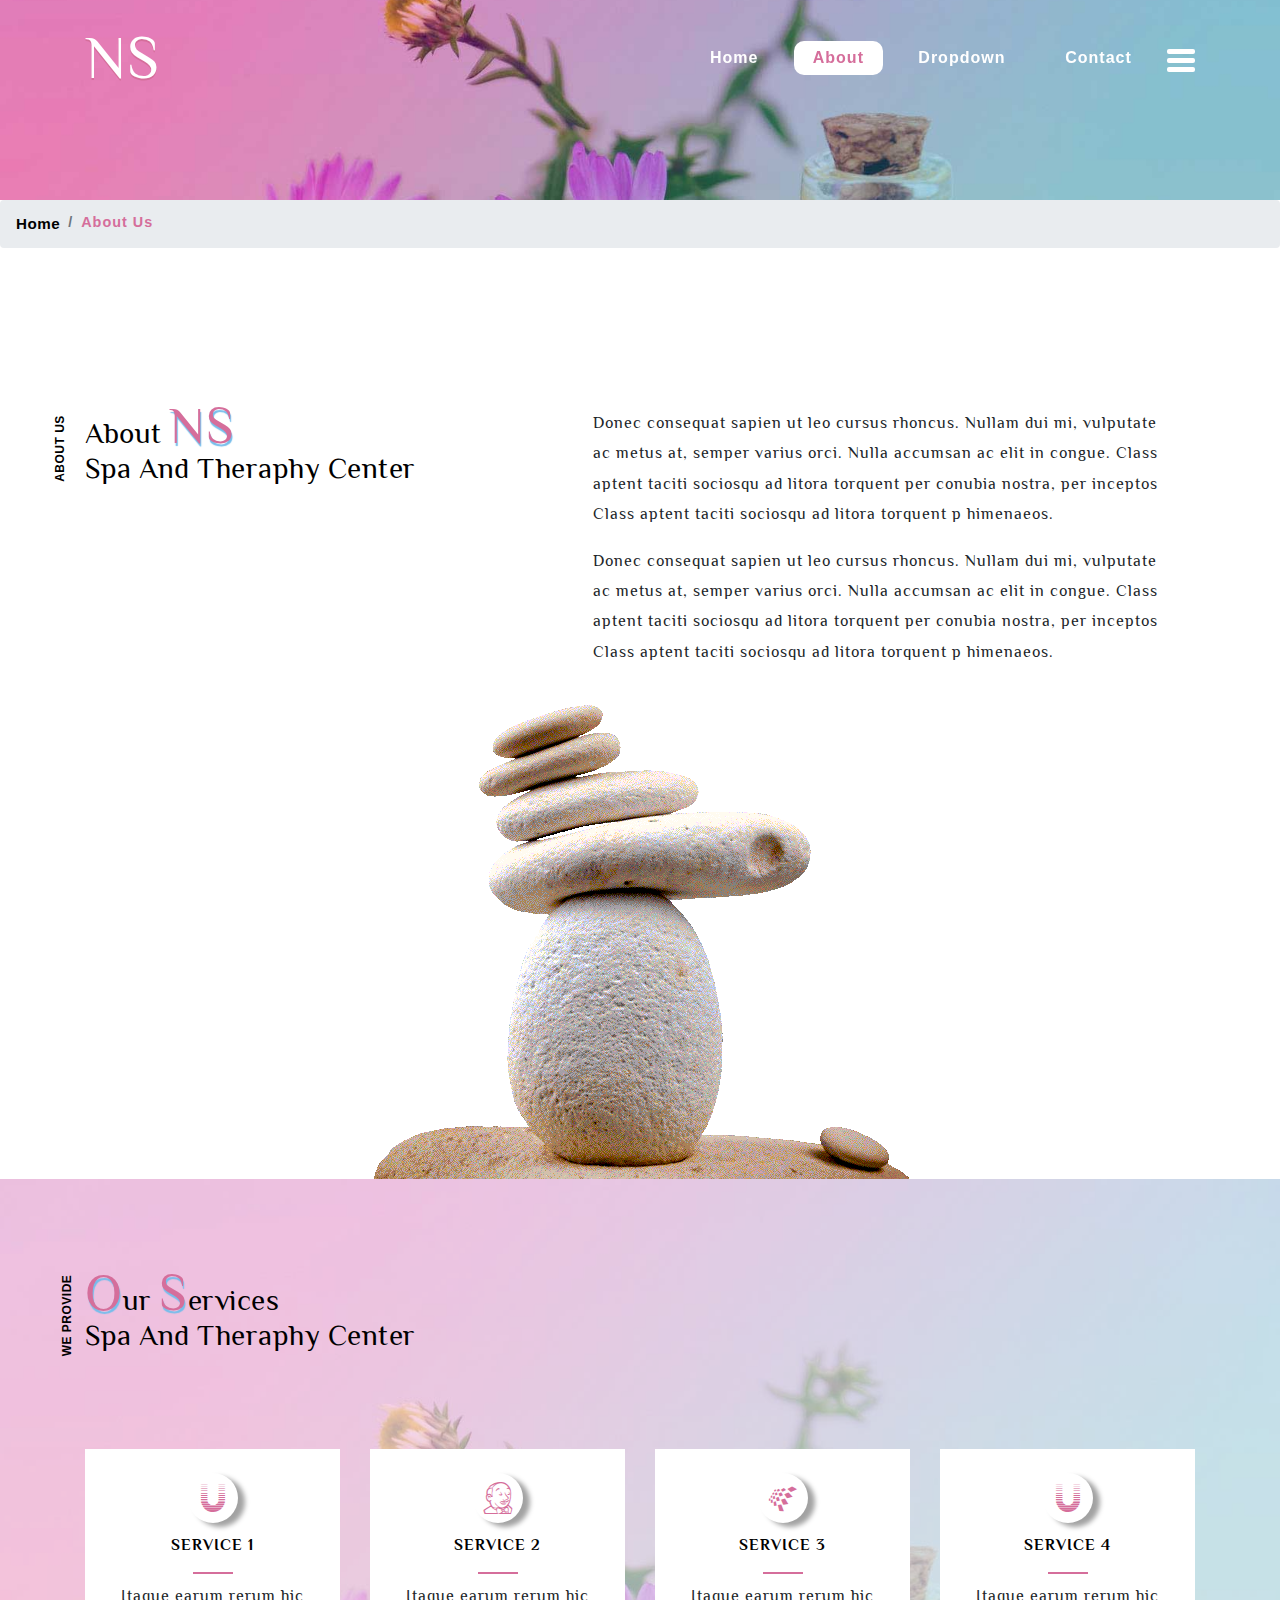
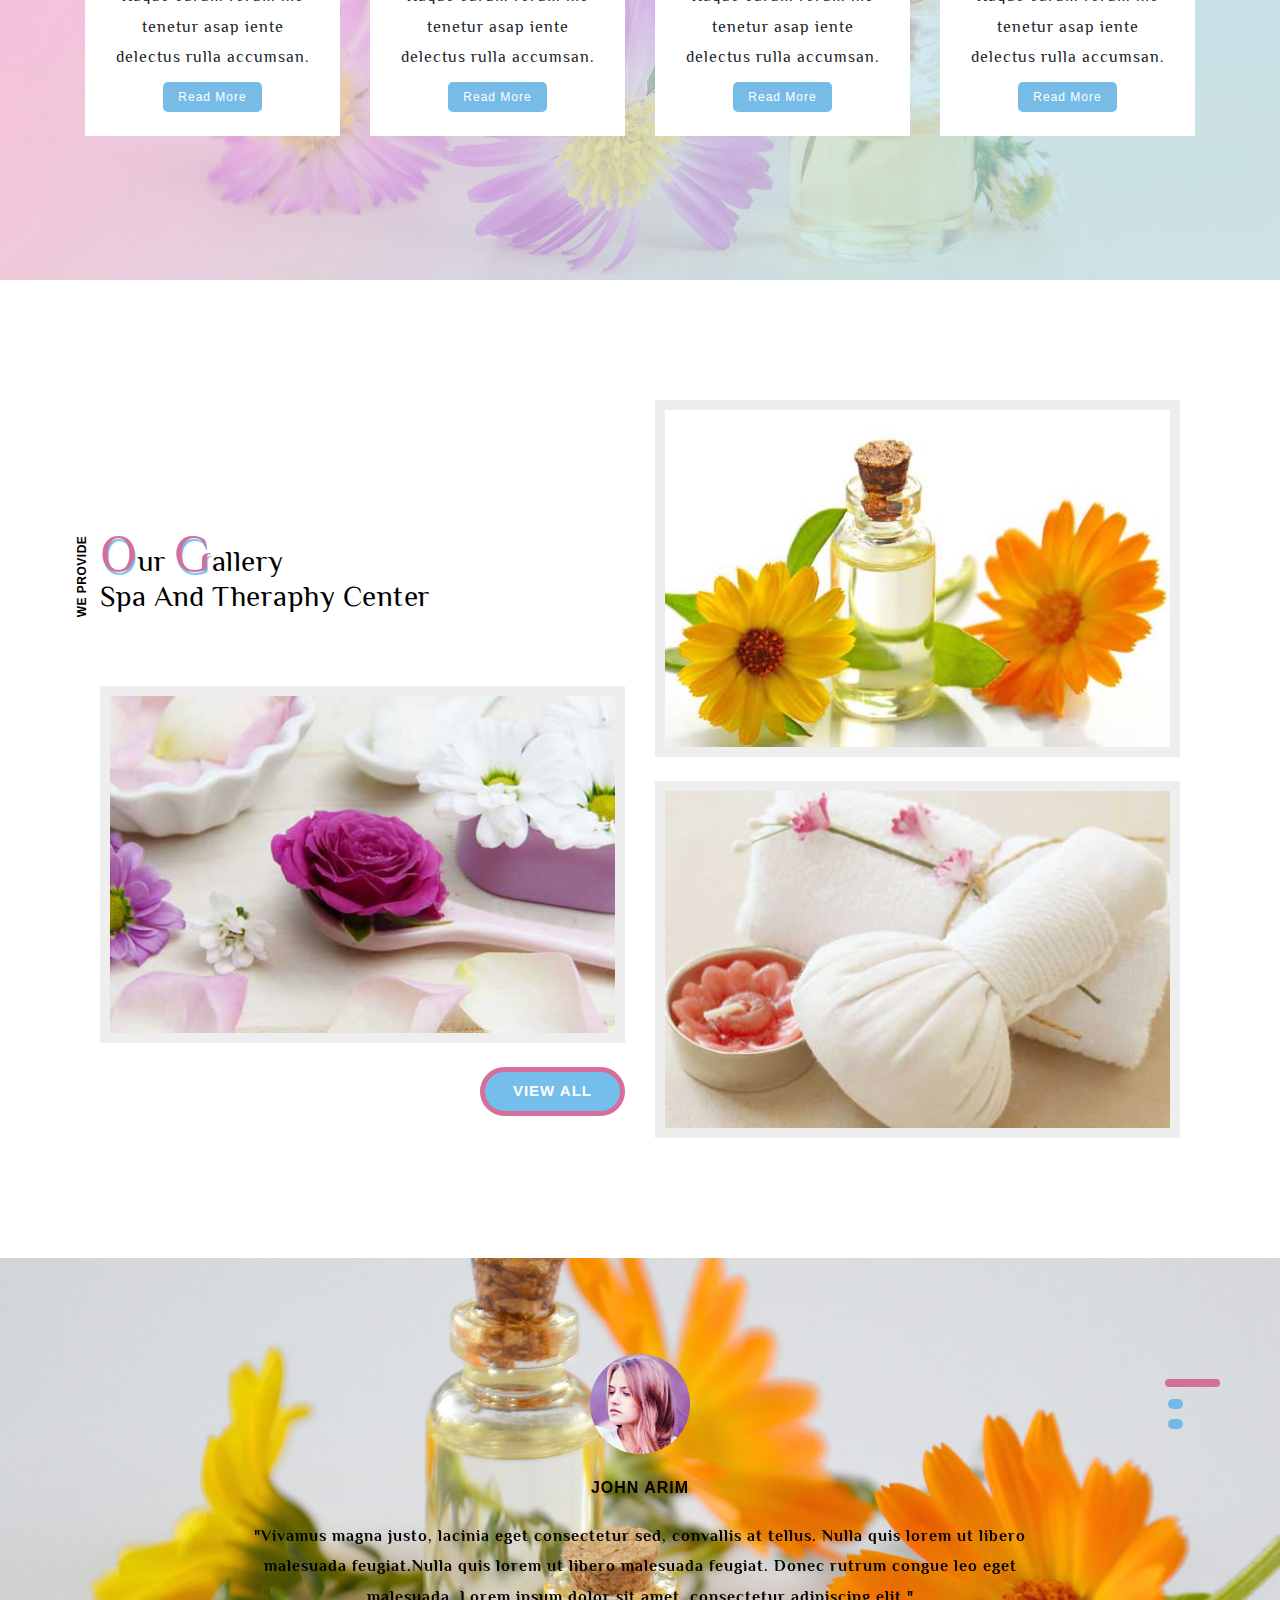
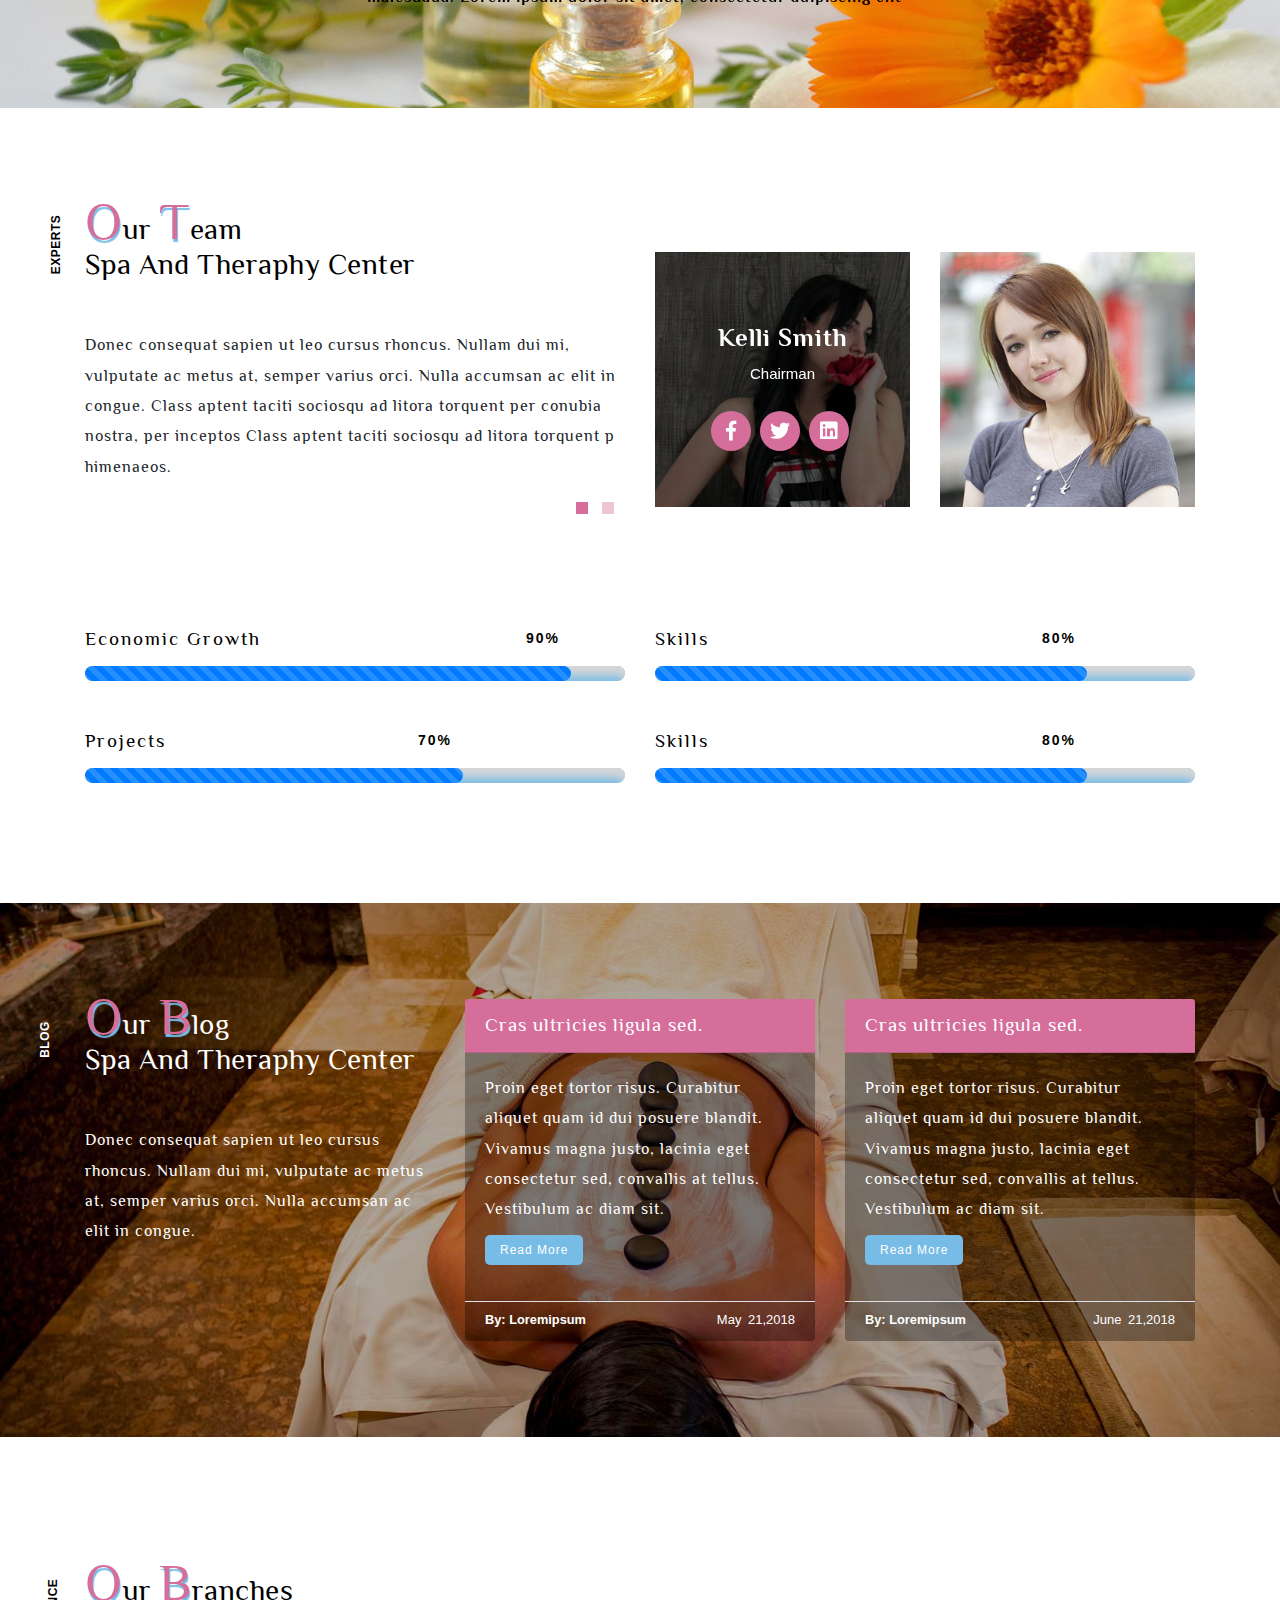
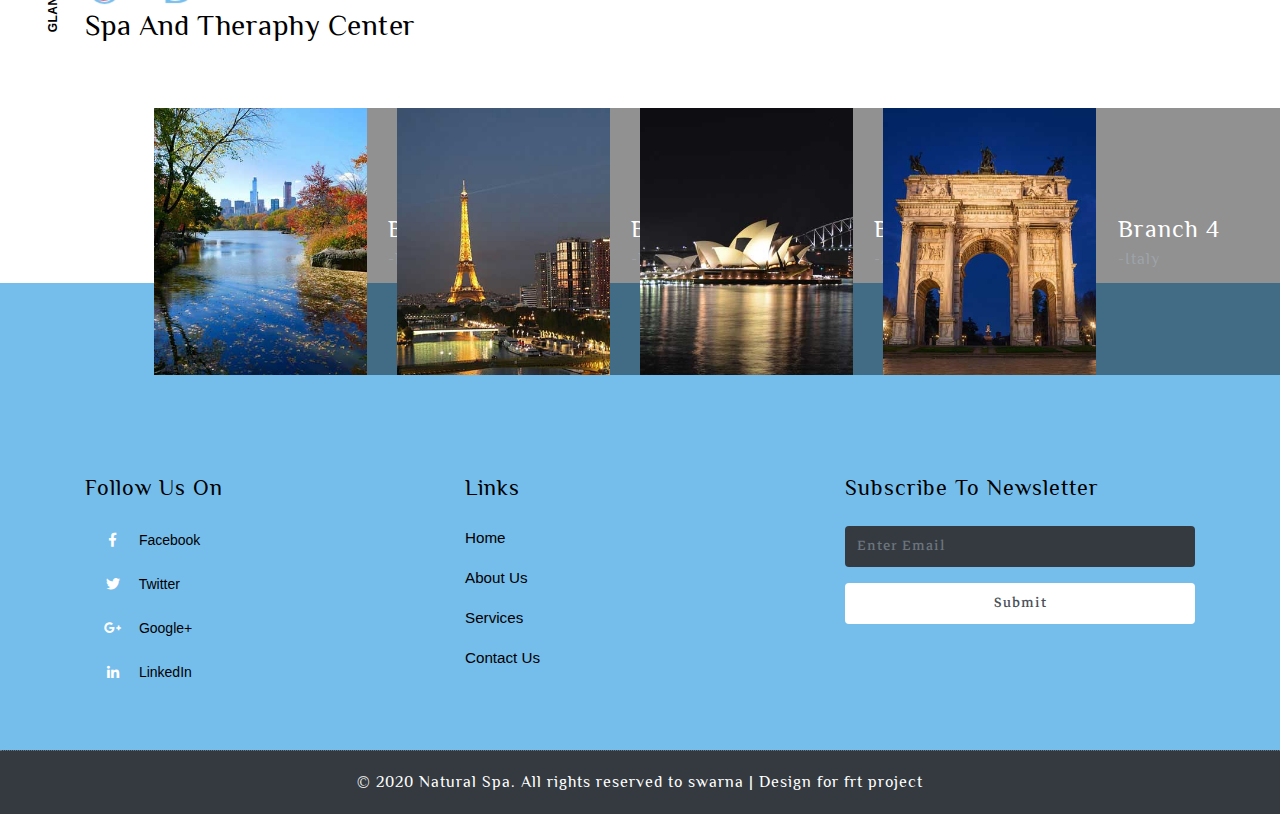
==== about.html @ 01859afd "Add files via upload" ====
<!DOCTYPE HTML>
<html lang="zxx">

<head>
    <title>Natural Spa Spa Category Flat Bootstrap Responsive Website Template | About :: w3layouts</title>
    <meta name="viewport" content="width=device-width, initial-scale=1">
    <meta charset="utf-8">
    <meta name="keywords" content="Natural Spa Responsive web template, Bootstrap Web Templates, Flat Web Templates, Android Compatible web template, 
SmartPhone Compatible web template, free WebDesigns for Nokia, Samsung, LG, SonyEricsson, Motorola web design" />
    <script>
        addEventListener("load", function () {
            setTimeout(hideURLbar, 0);
        }, false);

        function hideURLbar() {
            window.scrollTo(0, 1);
        }
    </script>
    <link href="css/bootstrap.css" rel='stylesheet' type='text/css' />
    <link href="css/style.css" rel='stylesheet' type='text/css' />
    <!-- gallery -->
    <link rel="stylesheet" href="css/smoothbox.css" type='text/css' media="all" />
    <!-- fontawesome -->
    <link href="css/fontawesome-all.css" rel="stylesheet">
    <!-- online fonts -->
    <link href="//fonts.googleapis.com/css?family=Philosopher:400,400i,700,700i" rel="stylesheet">
    <link href="//fonts.googleapis.com/css?family=Markazi+Text:400,500,600,700" rel="stylesheet">

</head>

<body id="page-top" data-spy="scroll" data-target=".navbar-fixed-top">
    <div id="home">
        <!-- inner banner -->
        <div class="inner-banner">
            <!-- header -->
            <nav class="navbar fixed-top navbar-expand-lg navbar-light navbar-fixed-top">
                <div class="container">
                    <h1>
                        <a class="navbar-brand text-white" href="index.html">
                            NS
                        </a>
                    </h1>
                    <button class="navbar-toggler" type="button" data-toggle="collapse" data-target="#navbarSupportedContent" aria-controls="navbarSupportedContent"
                        aria-expanded="false" aria-label="Toggle navigation">
                        <span class="navbar-toggler-icon"></span>
                    </button>
                    <div class="collapse navbar-collapse" id="navbarSupportedContent">
                        <ul class="navbar-nav ml-lg-auto text-center align-items-center">
                            <li class="nav-item  mr-lg-3 mt-lg-0 mt-3">
                                <a class="nav-link" href="index.html">Home
                                    <span class="sr-only">(current)</span>
                                </a>
                            </li>
                            <li class="nav-item active mr-lg-3 mt-lg-0 mt-3">
                                <a class="nav-link" href="about.html">about</a>
                            </li>
                            <li class="nav-item dropdown mr-lg-3 mt-lg-0 mt-3">
                                <a class="nav-link dropdown-toggle" href="#" id="navbarDropdown" role="button" data-toggle="dropdown" aria-haspopup="true"
                                    aria-expanded="false">
                                    Dropdown
                                </a>
                                <div class="dropdown-menu" aria-labelledby="navbarDropdown">
                                    <a class="dropdown-item" href="services.html">Services</a>
                                    <a class="dropdown-item" href="gallery.html">Gallery</a>
                                    <div class="dropdown-divider"></div>
                                    <a class="dropdown-item" href="single.html">single page</a>

                                </div>
                            </li>
                            <li class="nav-item mr-lg-3 mt-lg-0 mt-3">
                                <a class="nav-link" href="contact.html">contact</a>
                            </li>
                            <li class="nav-item  position-relative">
                                <a href="#menu" id="toggle">
                                    <span></span>
                                </a>
                                <div id="menu">
                                    <ul>

                                        <li class="nav-item">
                                            <a href="typo.html" class="nav-link text-dark">Typography</a>
                                        </li>
                                        <li class="nav-item">
                                            <a href="error.html" class="nav-link text-dark">404</a>
                                        </li>
                                    </ul>
                                </div>
                            </li>
                        </ul>
                    </div>
                </div>

                <!-- /.container -->
            </nav>
            <!-- //header -->
        </div>
        <!-- //inner banner -->
        <!-- breadcrumbs -->
        <nav aria-label="breadcrumb">
            <ol class="breadcrumb">
                <li class="breadcrumb-item">
                    <a href="index.html">Home</a>
                </li>
                <li class="breadcrumb-item active" aria-current="page">About Us</li>
            </ol>
        </nav>
        <!-- //breadcrumbs -->
        <!-- banner bottom -->
        <section class="w3ls-bnrbtm pt-sm-5 pt-3" id="w3layouts_bnrbtm">
            <div class="container pt-md-5">
                <div class="row pt-lg-5">
                    <div class="col-lg-5  bb-left">
                        <h3 class="agile-title">About
                            <span>NS</span>
                            <br> spa and theraphy center
                            <span class="title-pos">about us</span>
                        </h3>
                    </div>
                    <div class="col-lg-7 mt-lg-0 mt-3 px-lg-5">
                        <p>Donec consequat sapien ut leo cursus rhoncus. Nullam dui mi, vulputate ac metus at, semper varius
                            orci. Nulla accumsan ac elit in congue. Class aptent taciti sociosqu ad litora torquent per conubia
                            nostra, per inceptos Class aptent taciti sociosqu ad litora torquent p himenaeos.</p>
                        <p class="mt-3">Donec consequat sapien ut leo cursus rhoncus. Nullam dui mi, vulputate ac metus at, semper varius
                            orci. Nulla accumsan ac elit in congue. Class aptent taciti sociosqu ad litora torquent per conubia
                            nostra, per inceptos Class aptent taciti sociosqu ad litora torquent p himenaeos.</p>
                    </div>
                </div>
                <div class="text-center">
                    <img src="images/about.png" alt="about" class="img-fluid mx-auto" />
                </div>
            </div>
        </section>
        <!-- //banner bottom -->
        <!-- services -->
        <div class="agileits-services py-md-5 py-sm-5 py-4" id="services">
            <div class="container py-lg-5">
                <div class="wthree-title pb-sm-5 pb-3">
                    <h3 class="agile-title">
                        <span>o</span>ur
                        <span>s</span>ervices
                        <br> spa and theraphy center
                        <span class="title-pos">we provide</span>
                    </h3>
                </div>
                <div class="agileits-services-row row py-lg-5 text-center">
                    <div class="col-lg-3 col-md-6">
                        <div class="agileits-services-grids">
                            <i class="fab fa-uniregistry"></i>
                            <h4>Service 1
                            </h4>
                            <span></span>
                            <p>Itaque earum rerum hic tenetur asap iente delectus rulla accumsan.</p>
                            <a href="services.html" class="service-btn">read more</a>
                        </div>
                    </div>
                    <div class="col-lg-3 col-md-6">
                        <div class="agileits-services-grids mt-lg-0 mt-md-0 mt-5">
                            <i class="fab fa-jenkins"></i>
                            <h4>Service 2
                            </h4>
                            <span></span>
                            <p>Itaque earum rerum hic tenetur asap iente delectus rulla accumsan.</p>
                            <a href="services.html" class="service-btn">read more</a>
                        </div>
                    </div>
                    <div class="col-lg-3 col-md-6">
                        <div class="agileits-services-grids mt-lg-0 mt-5">
                            <i class="fab fa-schlix"></i>
                            <h4>Service 3
                            </h4>
                            <span></span>
                            <p>Itaque earum rerum hic tenetur asap iente delectus rulla accumsan.</p>
                            <a href="services.html" class="service-btn">read more</a>
                        </div>
                    </div>
                    <div class="col-lg-3 col-md-6  mt-lg-0 mt-5">
                        <div class="agileits-services-grids">
                            <i class="fab fa-uniregistry"></i>
                            <h4>Service 4
                            </h4>
                            <span></span>
                            <p>Itaque earum rerum hic tenetur asap iente delectus rulla accumsan.</p>
                            <a href="services.html" class="service-btn">read more</a>
                        </div>
                    </div>
                </div>
            </div>
        </div>
        <!-- //services -->
        <!-- gallery -->
        <div class="agileits-services py-5" id="gallery">
            <div class="container py-lg-5">
                <section class="agile_gallery">
                    <div class="container">
                        <div class="row">
                            <div class="col-md-6 gallery-left-grid">
                                <h3 class="agile-title pb-5">
                                    <span>o</span>ur
                                    <span>g</span>allery
                                    <br> spa and theraphy center
                                    <span class="title-pos">we provide</span>
                                </h3>
                                <div class="agileits_w3layouts_gallery_grid1 w3layouts_gallery_grid1 hover14">
                                    <div class="w3_agile_gallery_effect">
                                        <a href="images/g1.jpg" class="sb" title="quis nostrud exercitation ullamco laboris quis autem vel eum iure reprehenderit qui in ea voluptate velit esse quam nihil molestiae consequatur, vel illum qui dolorem eum">
                                            <figure>
                                                <img src="images/g1.jpg" alt=" " class="img-fluid" />
                                            </figure>
                                        </a>
                                    </div>
                                </div>
                                <div class="float-right">
                                    <a href="gallery.html" class="btn text-uppercase font-weight-bold">view all</a>
                                </div>
                            </div>
                            <div class="col-md-6">
                                <div class="agileits_w3layouts_gallery_grid1 hover14">
                                    <div class="w3_agile_gallery_effect">
                                        <a href="images/g3.jpg" class="sb" title="quis nostrud exercitation ullamco laboris quis autem vel eum iure reprehenderit qui in ea voluptate velit esse quam nihil molestiae consequatur, vel illum qui dolorem eum">
                                            <figure>
                                                <img src="images/g3.jpg" alt=" " class="img-fluid" />
                                            </figure>
                                        </a>
                                    </div>
                                </div>
                                <div class="agileits_w3layouts_gallery_grid1 hover14">
                                    <div class="w3_agile_gallery_effect">
                                        <a href="images/g4.jpg" class="sb" title="quis nostrud exercitation ullamco laboris quis autem vel eum iure reprehenderit qui in ea voluptate velit esse quam nihil molestiae consequatur, vel illum qui dolorem eum">
                                            <figure>
                                                <img src="images/g4.jpg" alt=" " class="img-fluid" />
                                            </figure>
                                        </a>
                                    </div>
                                </div>

                            </div>
                        </div>
                    </div>
                </section>
            </div>
        </div>
        <!-- //gallery -->
        <!-- testimonials-->
        <div class="testimonials">
            <div class="container">
                <div class="banner-text text-center">
                    <div class="callbacks_container">
                        <ul class="rslides" id="slider3">
                            <li>
                                <div class="testi-agile">
                                    <img src="images/ts1.jpg" alt="" class="img-fluid rounded-circle" />
                                    <h4>john arim</h4>
                                    <p>
                                        <span>"</span>Vivamus magna justo, lacinia eget consectetur sed, convallis at tellus. Nulla
                                        quis lorem ut libero malesuada feugiat.Nulla quis lorem ut libero malesuada feugiat.
                                        Donec rutrum congue leo eget malesuada. Lorem ipsum dolor sit amet, consectetur adipiscing
                                        elit
                                        <span>"</span>
                                    </p>
                                </div>
                            </li>
                            <li>
                                <div class="testi-agile">
                                    <img src="images/ts2.jpg" alt="" class="img-fluid rounded-circle" />
                                    <h4>daisy joe</h4>
                                    <p>
                                        <span>"</span> Vivamus magna justo, lacinia eget consectetur sed, convallis at tellus.
                                        Nulla quis lorem ut libero malesuada feugiat.Nulla quis lorem ut libero malesuada
                                        feugiat. Donec rutrum congue leo eget malesuada. Lorem ipsum dolor sit amet, consectetur
                                        adipiscing elit.
                                        <span>"</span>
                                    </p>
                                </div>
                            </li>
                            <li>
                                <div class="testi-agile">
                                    <img src="images/ts3.jpg" alt="" class="img-fluid rounded-circle" />
                                    <h4>micheal tom</h4>
                                    <p>
                                        <span>"</span>Nulla quis lorem ut libero malesuada feugiat. Donec rutrum congue leo eget
                                        malesuada. Lorem ipsum dolor sit amet, consectetur adipiscing elit. Vivamus magna
                                        justo, lacinia eget consectetur sed, convallis at tellus. Nulla quis lorem ut libero
                                        malesuada feugiat.
                                        <span>"</span>
                                    </p>
                                </div>
                            </li>
                        </ul>
                    </div>
                </div>
            </div>
        </div>
        <!-- //testimonials -->
        <!--  team -->
        <section class="wthree-row  features-agile" id="features">
            <div class="layer_features py-5">
                <div class="container py-lg-5">
                    <div class="row">
                        <div class="col-lg-6">
                            <div class="wthree-title pb-sm-5 pb-3">
                                <h3 class="agile-title">
                                    <span>o</span>ur
                                    <span>t</span>eam
                                    <br> spa and theraphy center
                                    <span class="title-pos">experts</span>
                                </h3>
                                <p class="mt-sm-5 mt-3">
                                    Donec consequat sapien ut leo cursus rhoncus. Nullam dui mi, vulputate ac metus at, semper varius orci. Nulla accumsan ac
                                    elit in congue. Class aptent taciti sociosqu ad litora torquent per conubia nostra, per
                                    inceptos Class aptent taciti sociosqu ad litora torquent p himenaeos.
                                </p>
                            </div>
                        </div>
                        <div class="col-lg-6 w3_features_grids w3_features_grids">
                            <div class="features-slide pt-lg-5">
                                <div id="owl-demo" class="owl-carousel pb-lg-5">
                                    <div class="item-owl text-center">
                                        <div class="row team-owl-slider">
                                            <div class="col-6">
                                                <div class="our-team active">
                                                    <div class="pic">
                                                        <img src="images/t2.jpg" alt="team member" class="img-fluid">
                                                    </div>
                                                    <div class="content">
                                                        <h3 class="title">Kelli Smith</h3>
                                                        <span class="post">Chairman</span>
                                                        <ul class="social">
                                                            <li>
                                                                <a href="#" class="fab fa-facebook-f"></a>
                                                            </li>
                                                            <li>
                                                                <a href="#" class="fab fa-twitter"></a>
                                                            </li>
                                                            <li>
                                                                <a href="#" class="fab fa-linkedin"></a>
                                                            </li>
                                                        </ul>
                                                    </div>
                                                </div>
                                            </div>
                                            <div class="col-6">
                                                <div class="our-team">
                                                    <div class="pic">
                                                        <img src="images/t4.jpg" alt="team member" class="img-fluid">
                                                    </div>
                                                    <div class="content">
                                                        <h3 class="title">Kelli Smith</h3>
                                                        <span class="post">Chairman</span>
                                                        <ul class="social">
                                                            <li>
                                                                <a href="#" class="fab fa-facebook-f"></a>
                                                            </li>
                                                            <li>
                                                                <a href="#" class="fab fa-twitter"></a>
                                                            </li>
                                                            <li>
                                                                <a href="#" class="fab fa-linkedin"></a>
                                                            </li>
                                                        </ul>
                                                    </div>
                                                </div>
                                            </div>
                                        </div>
                                    </div>
                                    <div class="item-owl text-center">
                                        <div class="row team-owl-slider">
                                            <div class="col-6">
                                                <div class="item-owl">
                                                    <div class="our-team">
                                                        <div class="pic">
                                                            <img src="images/t1.jpg" alt="team member" class="img-fluid">
                                                        </div>
                                                        <div class="content">
                                                            <h3 class="title">Kelli Smith</h3>
                                                            <span class="post">Chairman</span>
                                                            <ul class="social">
                                                                <li>
                                                                    <a href="#" class="fab fa-facebook-f"></a>
                                                                </li>
                                                                <li>
                                                                    <a href="#" class="fab fa-twitter"></a>
                                                                </li>
                                                                <li>
                                                                    <a href="#" class="fab fa-linkedin"></a>
                                                                </li>
                                                            </ul>
                                                        </div>
                                                    </div>
                                                </div>
                                            </div>
                                            <div class="col-6">
                                                <div class="item-owl">
                                                    <div class="our-team">
                                                        <div class="pic">
                                                            <img src="images/t3.jpg" alt="team member" class="img-fluid">
                                                        </div>
                                                        <div class="content">
                                                            <h3 class="title">Kelli Smith</h3>
                                                            <span class="post">Chairman</span>
                                                            <ul class="social">
                                                                <li>
                                                                    <a href="#" class="fab fa-facebook-f"></a>
                                                                </li>
                                                                <li>
                                                                    <a href="#" class="fab fa-twitter"></a>
                                                                </li>
                                                                <li>
                                                                    <a href="#" class="fab fa-linkedin"></a>
                                                                </li>
                                                            </ul>
                                                        </div>
                                                    </div>
                                                </div>
                                            </div>
                                        </div>
                                    </div>
                                </div>
                            </div>
                        </div>
                    </div>
                    <div class="progress_agile mx-auto mt-5">
                        <div class="row">
                            <div class="col-md-6">
                                <div class="progress-outer my-4">
                                    <h6 class="text-capitalize pb-3">economic growth</h6>
                                    <div class="progress">
                                        <div class="progress-bar progress-bar-info progress-bar-striped active" style="width:90%;"></div>
                                        <div class="progress-value">90%</div>
                                    </div>
                                </div>
                            </div>
                            <div class="col-md-6">
                                <div class="progress-outer  my-4">
                                    <h6 class="text-capitalize pb-3">skills</h6>
                                    <div class="progress">
                                        <div class="progress-bar progress-bar-warning progress-bar-striped active" style="width:80%;"></div>
                                        <div class="progress-value">80%</div>
                                    </div>
                                </div>
                            </div>
                        </div>
                        <div class="row">
                            <div class="col-md-6 my-4">
                                <div class="progress-outer">
                                    <h6 class="text-capitalize pb-3">projects</h6>
                                    <div class="progress">
                                        <div class="progress-bar progress-bar-success progress-bar-striped active" style="width:70%;"></div>
                                        <div class="progress-value">70%</div>
                                    </div>
                                </div>
                            </div>
                            <div class="col-md-6 my-4">
                                <div class="progress-outer">
                                    <h6 class="text-capitalize pb-3">skills</h6>
                                    <div class="progress">
                                        <div class="progress-bar progress-bar-warning progress-bar-striped active" style="width:80%;"></div>
                                        <div class="progress-value">80%</div>
                                    </div>
                                </div>
                            </div>
                        </div>
                    </div>
                </div>
            </div>
        </section>
        <!-- //team -->
        <!-- blog -->
        <section class="blog_w3ls py-lg-5">
            <div class="container">
                <div class="row py-5">
                    <div class="col-lg-4">
                        <div class="wthree-title">
                            <h3 class="agile-title text-white">
                                <span>o</span>ur
                                <span>B</span>log
                                <br> spa and theraphy center
                                <span class="title-pos text-white">blog</span>
                            </h3>
                            <p class="my-lg-5 mt-3 mb-5">
                                Donec consequat sapien ut leo cursus rhoncus. Nullam dui mi, vulputate ac metus at, semper varius orci. Nulla accumsan ac
                                elit in congue.
                            </p>
                        </div>
                    </div>
                    <!-- //blog grid -->
                    <!-- blog grid -->
                    <div class="col-lg-4 col-md-6">
                        <div class="card">
                            <div class="card-header m-0">
                                <h5 class="blog-title card-title m-0">
                                    <a href="single.html">Cras ultricies ligula sed.</a>
                                </h5>
                            </div>
                            <div class="card-body">
                                <p>Proin eget tortor risus. Curabitur aliquet quam id dui posuere blandit. Vivamus magna justo,
                                    lacinia eget consectetur sed, convallis at tellus. Vestibulum ac diam sit.</p>
                                <a href="single.html" class="service-btn">Read more</a>
                            </div>
                            <div class="card-footer blog_w3icon border-top pt-2 mt-3 d-flex justify-content-between">
                                <small>
                                    <b>By: Loremipsum</b>
                                </small>
                                <span>
                                    May 21,2018
                                </span>
                            </div>
                        </div>
                    </div>
                    <!-- //blog grid -->
                    <!-- blog grid -->
                    <div class="col-lg-4 col-md-6 mt-md-0 mt-5">
                        <div class="card">
                            <div class="card-header">
                                <h5 class="blog-title card-title m-0">
                                    <a href="single.html">Cras ultricies ligula sed.</a>
                                </h5>
                            </div>
                            <div class="card-body">
                                <p>Proin eget tortor risus. Curabitur aliquet quam id dui posuere blandit. Vivamus magna justo,
                                    lacinia eget consectetur sed, convallis at tellus. Vestibulum ac diam sit.</p>
                                <a href="single.html" class="service-btn">Read more</a>
                            </div>
                            <div class="card-footer blog_w3icon border-top pt-2 mt-3 d-flex justify-content-between">
                                <small>
                                    <b>By: Loremipsum</b>
                                </small>
                                <span>
                                    June 21,2018
                                </span>
                            </div>
                        </div>
                    </div>
                    <!-- //blog grid -->
                </div>
            </div>
        </section>
        <!-- //blog -->
        <!-- branches -->
        <section class="branches position-relative">
            <div class="container">
                <h3 class="agile-title">
                    <span>o</span>ur
                    <span>b</span>ranches
                    <br> spa and theraphy center
                    <span class="title-pos">glance</span>
                </h3>
                <div class="row py-5 branches-position">
                    <div class="col-lg-3 col-md-6">
                        <!-- team-img -->
                        <div class="team-block">
                            <div class="team-img">
                                <img src="images/p1.jpg" alt="" class="img-fluid">
                                <div class="team-content">
                                    <h4 class="text-white">Branch1</h4>
                                    <p class="team-meta">-Newyork</p>
                                </div>
                                <div class="overlay">
                                    <div class="text">
                                        <h4 class="text-white">Natural Spa</h4>
                                        <p class="team-meta">- (Head Office)</p>
                                        <p class="mt-3">
                                            90 Street
                                            <br> convallis building
                                            <br> pellentesque City,
                                            <br>State 34789.
                                        </p>
                                    </div>
                                </div>
                            </div>
                        </div>
                    </div>
                    <!-- /.team-img -->
                    <div class="col-lg-3 col-md-6">
                        <!-- team-img -->
                        <div class="team-block">
                            <div class="team-img">
                                <img src="images/p2.jpg" alt="" class="img-fluid">
                                <div class="team-content">
                                    <h4 class="text-white">Branch2</h4>
                                    <p class="team-meta">-Paris</p>
                                </div>
                                <div class="overlay">
                                    <div class="text">
                                        <h4 class="text-white">Natural Spa</h4>
                                        <p class="team-meta">- Branch 2</p>
                                        <p class="mt-3">
                                            90 Street
                                            <br> convallis building
                                            <br> pellentesque City,
                                            <br>State 34789.
                                        </p>
                                    </div>
                                </div>
                            </div>
                        </div>
                    </div>
                    <!-- /.team-img -->
                    <div class="col-lg-3 col-md-6">
                        <!-- team-img -->
                        <div class="team-block">
                            <div class="team-img">
                                <img src="images/p3.jpg" alt="" class="img-fluid">
                                <div class="team-content">
                                    <h4 class="text-white">Branch 3</h4>
                                    <p class="team-meta">-Australia</p>
                                </div>
                                <div class="overlay">
                                    <div class="text">
                                        <h4 class="text-white">Natural Spa</h4>
                                        <p class="team-meta">- Australia</p>
                                        <p class="mt-3">
                                            90 Street
                                            <br> convallis building
                                            <br> pellentesque City,
                                            <br>State 34789.
                                        </p>
                                    </div>
                                </div>
                            </div>
                        </div>
                    </div>
                    <!-- /.team-img -->
                    <div class="col-lg-3 col-md-6">
                        <!-- team-img -->
                        <div class="team-block">
                            <div class="team-img">
                                <img src="images/p4.jpg" alt="" class="img-fluid">
                                <div class="team-content">
                                    <h4 class="text-white">Branch 4</h4>
                                    <p class="team-meta">-Italy</p>
                                </div>
                                <div class="overlay">
                                    <div class="text">
                                        <h4 class="text-white">Natural Spa</h4>
                                        <p class="team-meta">- Italy</p>
                                        <p class="mt-3">
                                            90 Street
                                            <br> convallis building
                                            <br> pellentesque City,
                                            <br>State 34789.
                                        </p>
                                    </div>
                                </div>
                            </div>
                        </div>
                    </div>
                </div>
            </div>
        </section>
        <!-- //branches -->
        <!-- footer -->
        <footer class="py-5 position-relative">
            <div class="container">
                <div class="footer-bottom row">
                    <!-- footer grid1 -->
                    <div class="col-lg-4 col-sm-6 footv3-left">
                        <!-- fixed social icons -->
                        <div id="fixed-social">
                            <h3 class="mb-4">Follow us on</h3>
                            <div>
                                <a href="#" class="fixed-facebook mb-2 rounded" target="_blank">
                                    <i class="fab fa-facebook-f"></i>
                                    <span class="rounded-left">Facebook</span>
                                </a>
                            </div>
                            <div>
                                <a href="#" class="fixed-twitter mb-2 rounded" target="_blank">
                                    <i class="fab fa-twitter"></i>
                                    <span class="rounded-left">Twitter</span>
                                </a>
                            </div>
                            <div>
                                <a href="#" class="fixed-gplus mb-2 rounded" target="_blank">
                                    <i class="fab fa-google-plus-g"></i>
                                    <span class="rounded-left">Google+</span>
                                </a>
                            </div>
                            <div>
                                <a href="#" class="fixed-linkedin mb-2 rounded" target="_blank">
                                    <i class="fab fa-linkedin-in"></i>
                                    <span class="rounded-left">LinkedIn</span>
                                </a>
                            </div>
                        </div>
                        <!-- //fixed social icons -->

                    </div>
                    <!-- //footer grid1 -->
                    <!-- footer grid3 -->
                    <div class="col-lg-4  col-sm-6 footv3-left my-sm-0 my-4">
                        <h3 class="mb-4">Links</h3>
                        <ul class="list-agileits">
                            <li>
                                <a href="index.html">
                                    Home
                                </a>
                            </li>
                            <li class="my-3">
                                <a href="about.html">
                                    About Us
                                </a>
                            </li>
                            <li class="mb-3">
                                <a href="services.html">
                                    Services
                                </a>
                            </li>
                            <li>
                                <a href="contact.html">
                                    Contact Us
                                </a>
                            </li>
                        </ul>
                    </div>
                    <!-- //footer grid3 -->
                    <!-- footer grid4  -->
                    <div class="col-lg-4  footv3-left my-lg-0 mt-4">
                        <h3 class="mb-4">subscribe to newsletter</h3>
                        <form action="#" method="post">
                            <div class="form-group">
                                <input type="email" class="form-control  bg-dark border-0" id="email" placeholder="Enter email" name="email" required>
                            </div>
                            <div class="form-group">
                                <input type="Submit" class="form-control  border-0" id="sub" value="submit" name="sub">
                            </div>
                        </form>
                    </div>
                    <!-- //footer grid4 -->
                </div>
            </div>
            <!-- //footer container -->
        </footer>
        <!-- //footer -->
        <div class="cpy-right text-center  py-3 bg-dark">
            <p class="text-white">© 2020 Natural Spa. All rights reserved to swarna | Design for frt project</a>
            </p>
        </div>
    </div>
    <!-- js -->
    <script src="js/jquery-2.2.3.min.js"></script>
    <!-- dropdown nav -->
    <script>
        $(document).ready(function () {
            $(".dropdown").hover(
                function () {
                    $('.dropdown-menu', this).stop(true, true).slideDown("fast");
                    $(this).toggleClass('open');
                },
                function () {
                    $('.dropdown-menu', this).stop(true, true).slideUp("fast");
                    $(this).toggleClass('open');
                }
            );
        });
    </script>
    <!--  menu toggle -->
    <script src="js/menu.js"></script>
    <!-- gallery  -->
    <script src="js/smoothbox.jquery2.js"></script>
    <!-- Scrolling Nav JavaScript -->
    <script src="js/scrolling-nav.js"></script>
    <!-- team-->
    <link href="css/owl.carousel.css" rel="stylesheet">
    <script src="js/owl.carousel.js"></script>
    <script>
        $(document).ready(function () {
            $("#owl-demo").owlCarousel({
                items: 1,
                lazyLoad: true,
                autoPlay: false,
                navigation: true,
                navigationText: true,
                pagination: true,
            });
        });
    </script>
    <!-- // team -->
    <!--  testimonials Responsiveslides -->
    <script src="js/responsiveslides.min.js"></script>
    <script>
        // You can also use "$(window).load(function() {"
        $(function () {
            // Slideshow 4
            $("#slider3").responsiveSlides({
                auto: false,
                pager: true,
                nav: false,
                speed: 500,
                namespace: "callbacks",
                before: function () {
                    $('.events').append("<li>before event fired.</li>");
                },
                after: function () {
                    $('.events').append("<li>after event fired.</li>");
                }
            });

        });
    </script>
    <!--  testimonials Responsiveslides -->
    <!-- counter -->
    <script src="js/counter.js">
    </script>
    <!-- smooth scroll -->
    <script src="js/SmoothScroll.min.js"></script>
    <!--/ start-smoth-scrolling -->
    <script src="js/move-top.js"></script>
    <script src="js/easing.js"></script>
    <script>
        jQuery(document).ready(function ($) {
            $(".scroll").click(function (event) {
                event.preventDefault();
                $('html,body').animate({
                    scrollTop: $(this.hash).offset().top
                }, 900);
            });
        });
    </script>
    <script>
        $(document).ready(function () {
            /*
            						var defaults = {
            							  containerID: 'toTop', // fading element id
            							containerHoverID: 'toTopHover', // fading element hover id
            							scrollSpeed: 1200,
            							easingType: 'linear' 
            						 };
            						*/

            $().UItoTop({
                easingType: 'easeOutQuart'
            });

        });
    </script>
    <!--// end-smoth-scrolling -->
    <script src="js/bootstrap.js"></script>
</body>

</html>
---- css/style.css ----
/* 
Author: W3layouts
Author URL: http://w3layouts.com
License: Creative Commons Attribution 3.0 Unported
License URL: http://creativecommons.org/licenses/by/3.0/
 */

html,
body {
    margin: 0;
    font-size: 100%;
    background: #fff;
    font-family: 'Source Sans Pro', sans-serif;
}

body a {
    text-decoration: none;
    transition: 0.5s all;
    -webkit-transition: 0.5s all;
    -moz-transition: 0.5s all;
    -o-transition: 0.5s all;
    -ms-transition: 0.5s all;
}

body img {
    max-width: 100%;
}

a:hover {
    text-decoration: none;
}

input[type="button"],
input[type="submit"],
input[type="text"],
input[type="email"],
input[type="search"] {
    transition: 0.5s all;
    -webkit-transition: 0.5s all;
    -moz-transition: 0.5s all;
    -o-transition: 0.5s all;
    -ms-transition: 0.5s all;
    font-family: 'Markazi Text', serif;
}

h1,
h2,
h3,
h4,
h5,
h6 {
    margin: 0;
    letter-spacing: 1px;
    font-family: 'Philosopher', sans-serif;
    font-weight: 300;
}

p {
    margin: 0;
    font-size: 1em;
    line-height: 1.9em;
    letter-spacing: 1px;
    font-family: 'Philosopher', sans-serif;
    font-weight: 300;
}

ul {
    margin: 0;
    padding: 0;
}

li {
    list-style-type: none;
}

/*-- bottom-to-top --*/

#toTop {
    display: none;
    text-decoration: none;
    position: fixed;
    bottom: 24px;
    right: 3%;
    overflow: hidden;
    z-index: 999;
    width: 32px;
    height: 32px;
    border: none;
    text-indent: 100%;
    background: url(../images/move-top.png) no-repeat 0px 0px;
}

#toTopHover {
    width: 32px;
    height: 32px;
    display: block;
    overflow: hidden;
    float: right;
    opacity: 0;
    -moz-opacity: 0;
    filter: alpha(opacity=0);
}

/*-- //bottom-to-top --*/

/*--/header --*/

.dropdown-menu {
    top: 50px;
}

/*--/navbar--*/

.navbar {
    padding: 0em 2em;
    border-bottom: 1px solid rgba(243, 242, 242, 0.41);
}

nav.navbar.fixed-top.navbar-expand-lg.navbar-light.navbar-fixed-top {
    background: none;
    border: none;
    padding: 1em;
    -webkit-transition: .5s all;
    -moz-transition: .5s all;
    transition: .5s all;
}

nav.navbar.fixed-top.navbar-expand-lg.navbar-light.navbar-fixed-top.top-nav-collapse {
    background: #d56e9b;
    padding: 0.2em 0;
}

/*--logo--*/

a.navbar-brand {
    font-size: 1.5em;
    text-shadow: 0px 2px 0px rgb(213, 110, 155);
    text-transform: uppercase;
    font-family: 'Philosopher', sans-serif;
}

/*--logo--*/

a.navbar-b li.nav-item {
    margin: 0 1px;
}

.navbar-light .navbar-nav .nav-link {
    padding: 0.3em 1.2em;
    color: #fff;
    background: transparent;
    font-size: 1em;
    letter-spacing: 1px;
    font-weight: 600;
    text-transform: capitalize;
}

.navbar-light .navbar-nav .show>.nav-link,
.navbar-light .navbar-nav .active>.nav-link,
.navbar-light .navbar-nav .nav-link.show,
.navbar-light .navbar-nav .nav-link.active,
.navbar-light .navbar-nav .nav-link:hover,
.navbar-light .navbar-nav .nav-link:focus {
    background: white;
    color: #d56e9b;
    border-radius: 10px;
}

.dropdown-item {
    padding: 0.5em 1.5rem;
    font-size: 0.9em;
    margin: 0;
    font-family: 'Source Sans Pro', sans-serif;
    font-weight: 600;
    color: #777;
}

.dropdown-menu {
    margin: 0;
    padding: 0;
}

.navbar-light .navbar-brand:hover,
.navbar-light .navbar-brand:focus {
    color: #fff;
}

a.nav-link.request {
    padding: 0.3em 1.2em;
    color: #fff;
    background: transparent;
    font-size: 0.9em;
    letter-spacing: 1px;
    font-weight: 600;
}

/*---*/

.dropdown-toggle::after {
    width: 0;
    height: 0;
    margin-left: 0;
    content: "";
    border-top: 0.3em solid;
    border-right: 0.3em solid transparent;
    border: 0px;
}

.dropdown-item:hover,
.dropdown-item:focus {
    color: #ff4081;
    text-decoration: none;
    background-color: #f0f0f1;
}

/*-- /nav.navbar.second --*/

nav.navbar.second {
    border: none !important;
    padding: 0.7em 0;
}

a.nav-item.nav-link.sec {
    padding: 0.3em 1.2em;
    color: #00c1cf;
    font-size: 1em;
    letter-spacing: 1px;
    font-weight: 300 !important;
}

nav.navbar.navbar-default.navbar-fixed-top.top-nav-collapse {
    background: #4764c6;
    padding: 0.5em 0;
}

nav.navbar.fixed-top.navbar-expand-lg.navbar-light.navbar-fixed-top.top-nav-collapse h1 a.navbar-brand {
    font-size: 1em;
}

/*-- //nav.navbar.second --*/

.top-info ul li {
    list-style: none;
    display: inline-block;
    margin: 0 1em;
    color: #fff;
    letter-spacing: 1px;
    font-size: 0.9em;
    vertical-align: top;
    margin-top: 0.7em
}

/* Important styles */

#toggle {
    display: block;
    width: 28px;
    margin: 15px auto 10px;
}

#toggle span:after,
#toggle span:before {
    content: "";
    position: absolute;
    left: 0;
    top: -9px;
}

#toggle span:after {
    top: 9px;
}

#toggle span {
    position: relative;
    display: block;
}

#toggle span,
#toggle span:after,
#toggle span:before {
    width: 100%;
    height: 5px;
    background-color: #fff;
    transition: all 0.3s;
    backface-visibility: hidden;
    border-radius: 2px;
}

/* on activation */

#toggle.on span {
    background-color: transparent;
}

#toggle.on span:before {
    transform: rotate(45deg) translate(5px, 5px);
}

#toggle.on span:after {
    transform: rotate(-45deg) translate(7px, -8px);
}

#toggle.on+#menu {
    opacity: 1;
    visibility: visible;
}

/* menu appearance*/

#menu {
    position: absolute;
    right: -77px;
    top: 53px;
    color: #999;
    width: 185px;
    padding: 10px;
    margin: auto;
    text-align: center;
    font-family: 'Source Sans Pro', sans-serif;
    border-radius: 4px;
    background: white;
    box-shadow: 0 1px 8px rgba(0, 0, 0, 0.05);
    opacity: 0;
    visibility: hidden;
    transition: opacity .4s;
}

#menu:after {
    position: absolute;
    top: -15px;
    left: 80px;
    content: "";
    display: block;
    border-left: 15px solid transparent;
    border-right: 15px solid transparent;
    border-bottom: 20px solid white;
}

a.btn {
    color: #fff;
    background: #75bdeb;
    text-transform: capitalize;
    padding: 8px 28px;
    letter-spacing: 1px;
    font-size: 15px;
    border-radius: 25px;
    border: 5px solid #d56e9b;
    font-weight: 300;
    -webkit-transition: 0.5s all ease;
    -moz-transition: 0.5s all ease;
    -o-transition: 0.5s all ease;
    -ms-transition: 0.5s all ease;
}

a.btn:hover {
    box-shadow: 0 20px 5px -10px rgba(0, 0, 0, 0.15);
    transform: translateY(5px);
    transform: translateY(5px);
    -ms-transform: translateY(5px);
    -o-transform: translateY(5px);
    -webkit-transform: translateY(5px);
}

.inner-banner {
    background: url(../images/banner.jpg)no-repeat center;
    -webkit-background-size: cover;
    -moz-background-size: cover;
    -o-background-size: cover;
    -ms-background-size: cover;
    background-size: cover;
    min-height: 200px;
}

li.breadcrumb-item a {
    color: #000;
    font-weight: 600;
    font-size: 0.95em;
    letter-spacing: 0.5px;
}

.breadcrumb-item.active {
    color: #d56e9b;
    font-weight: bold;
    font-size: 0.9em;
    letter-spacing: 1px;
}

h3.agile-title {
    text-transform: capitalize;
    color: #000;
    font-size: 1.8em;
    letter-spacing: 0.5px;
    line-height: 35px;
    position: relative;
    font-weight: 400;
}

h3.agile-title span {
    color: #d56e9b;
    font-family: 'Philosopher', sans-serif;
    text-shadow: 1px 3px 1px #75bdeb;
    font-size: 1.8em;
}

h3.agile-title span.title-pos {
    position: absolute;
    font-size: 12px;
    text-transform: uppercase;
    display: inline-block;
    transform: rotate(-90deg);
    -webkit-transform: rotate(-90deg);
    -moz-transform: rotate(-90deg);
    -o-transform: rotate(-90deg);
    -ms-transform: rotate(-90deg);
    left: -58px;
    top: 23px;
    color: #000;
    font-weight: 800;
    font-family: 'Source Sans Pro', sans-serif;
    text-shadow: none;
}

/* provide */

/*-- services --*/

#services {
    background: url(../images/banner.jpg) center no-repeat;
    background-size: cover;
    position: relative;
    z-index: 1;
}

#services:before {
    background: rgba(251, 251, 251, 0.55);
    content: '';
    top: 0;
    left: 0;
    width: 100%;
    height: 100%;
    position: absolute;
    z-index: -1;
}

.agileits-services-grids h4 {
    font-size: 1em;
    color: #000;
    text-transform: uppercase;
    line-height: 1.5em;
    font-weight: 600;
    margin: 10px 0 0;
}

.agileits-services-grids h6 {
    padding: 1px;
    background: #2954a2;
    width: 33%;
    margin: 2em auto 0;
    -webkit-transition: .5s all;
    -moz-transition: .5s all;
    transition: .5s all;
}

.agileits-services-grids:hover h6 {
    width: 55%;
    background: #2954a2;
}

/*-- Effect 1--*/

.agileits-services-grids i {
    font-size: 2em;
    color: #d56e9b;
    width: 50px;
    height: 50px;
    line-height: 50px;
    text-align: center;
    box-shadow: 7px 4px 5px rgba(0, 0, 0, 0.37);
    border-radius: 50%;
}

.agileits-services-grids span {
    width: 40px;
    height: 2px;
    background: #d56e9b;
    display: inline-block;
}

.agileits-services-grids {
    background: #fff;
    padding: 1.5em;
}

a.service-btn {
    background: #77bce7;
    color: #fff;
    font-size: 12px;
    text-transform: capitalize;
    padding: 6px 15px;
    display: inline-block;
    margin: 10px 0 0;
    border-radius: 5px;
    letter-spacing: 1px;
}

/*-- //services --*/

/* //provide */

/*-- features--*/

.feature-review p {
    max-width: 550px;
    letter-spacing: 1px;
}

.feature-review p {
    max-width: 250px;
    font-style: italic;
}

.img-agile i {
    color: #fff;
}

.img-agile h6 {
    font-size: 2em;
    text-transform: capitalize;
}

.img-agile span {
    display: block;
    background: #67b63a;
    width: 50%;
    height: 3px;
    margin: 4px auto 0;
}

.carousel-control.left,
.carousel-control.right {
    background: none;
    width: 25px;
}

.carousel-control.left {
    left: -25px;
}

.carousel-control.right {
    right: -25px;
}

.broun-block {
    padding-bottom: 34px;
}

.block-text {
    background-color: #fff;
    border-radius: 5px;
    box-shadow: 0 3px 0 #2c2222;
    color: #000;
    margin-top: 27px;
    padding: 15px 18px;
}

.block-text span {
    color: #eb5c74;
}

.block-text h6 {
    color: #000000;
    font-size: 20px;
    font-weight: bold;
    text-transform: capitalize;
    line-height: 21px;
}

.mark {
    background: none;
}

.block-text p {
    color: #585858;
    font-style: italic;
}

.block {
    display: block;
}

.zmin {
    z-index: 1;
}

.ab {
    position: absolute;
}

.person-text {
    padding: 10px 0 0;
    text-align: center;
    z-index: 2;
}

.person-text h5 {
    color: #eb5c74;
    display: block;
    font-size: 1.2em;
    margin: 10px 0 5px;
}

.person-text i {
    color: #000;
}

.rel {
    position: relative;
    background: #eaeaea;
    padding: 2em;
}

.person-text.rel {
    background: transparent;
}

/*-- features--*/

.our-team {
    text-align: center;
    position: relative;
    color: #fff;
}

.our-team .content {
    background: rgba(0, 0, 0, 0.6);
    position: absolute;
    height: 100%;
    width: 100%;
    left: 0;
    top: 0;
    text-align: center;
    padding-top: 28%;
    transform: perspective(400px) rotateX(-90deg);
    transform-origin: center top 0;
    transition: all 0.5s ease 0s;
    opacity: 0;
}

.our-team:hover .content,
.our-team.active .content {
    opacity: 1;
    transform: perspective(400px) rotateX(0deg);
}

.our-team .content .title {
    margin: 0 0 10px;
    display: block;
    font-size: 25px;
    font-weight: 600;
}

.our-team .content .post {
    margin: 0 0 25px;
    display: block;
    font-size: 15px
}

.our-team .social {
    margin: 0;
    padding: 0;
    list-style-type: none;
}

.our-team .social li {
    display: inline-block;
}

.our-team .social li a {
    display: block;
    color: #fff;
    font-size: 20px;
    height: 40px;
    width: 40px;
    line-height: 40px;
    border-radius: 0;
    background-color: #d56e9b;
    margin-right: 5px;
    transition: all 0.5s ease 0s;
    position: relative;
}

.our-team .social li a:hover,
.our-team.active .social li a {
    border-radius: 50%;
    text-decoration: none;
}

/* //team */

/* progress bars */

.progress-outer {
    border-radius: 50px;
}

.progress-outer h6 {
    color: #000;
    font-size: 1.2em;
    letter-spacing: 2px;
}

.progress {
    height: 15px;
    margin: 0;
    overflow: visible;
    border-radius: 50px;
    background: #77bce7;
    box-shadow: inset 0 10px 10px rgb(214, 214, 214);
}

.progress .progress-bar {
    border-radius: 50px;
}

.progress .progress-value {
    position: relative;
    left: -45px;
    top: -38px;
    font-size: 14px;
    font-weight: bold;
    color: #000;
    letter-spacing: 2px;
}

.progress-bar.active {
    animation: reverse progress-bar-stripes 0.40s linear infinite, animate-positive 2s;
}

@-webkit-keyframes animate-positive {
    0% {
        width: 0%;
    }
}

@keyframes animate-positive {
    0% {
        width: 0%;
    }
}

/* //progress bars */

/*-- text Slider --*/

.testimonials {
    background: url(../images/bg2.jpg) no-repeat center;
    background-size: cover;
    padding: 6em 0;
}

#slider {
    box-shadow: none;
    -moz-box-shadow: none;
    -webkit-box-shadow: none;
    margin: 0 auto;
}

.rslides_tabs {
    list-style: none;
    padding: 0;
    background: rgba(0, 0, 0, .25);
    box-shadow: 0 0 1px rgba(255, 255, 255, .3), inset 0 0 5px rgba(0, 0, 0, 1.0);
    -moz-box-shadow: 0 0 1px rgba(255, 255, 255, .3), inset 0 0 5px rgba(0, 0, 0, 1.0);
    -webkit-box-shadow: 0 0 1px rgba(255, 255, 255, .3), inset 0 0 5px rgba(0, 0, 0, 1.0);
    font-size: 18px;
    list-style: none;
    margin: 0 auto 50px;
    max-width: 540px;
    padding: 10px 0;
    text-align: center;
    width: 100%;
}

.rslides_tabs li {
    display: inline;
    float: none;
    margin-right: 1px;
}

.rslides_tabs a {
    width: auto;
    line-height: 20px;
    padding: 9px 20px;
    height: auto;
    background: transparent;
    display: inline;
}

.rslides_tabs li:first-child {
    margin-left: 0;
}

.rslides_tabs .rslides_here a {
    background: rgba(255, 255, 255, .1);
    color: #fff;
    font-weight: bold;
}

.events {
    list-style: none;
}

.callbacks_container {
    position: relative;
}

ul.callbacks_tabs {
    position: absolute;
    z-index: 9;
    right: 0;
    top: 0;
}

.callbacks_tabs a {
    visibility: hidden;
}

.callbacks_tabs a:after {
    content: "\f111";
    font-size: 0;
    visibility: visible;
    display: inline-block;
    height: 10px;
    width: 15px;
    border-radius: 10px;
    background: #73b9e6;
}

.callbacks_here a:after {
    background: #d56e9b;
    height: 8px;
    width: 55px;
    border-radius: 10px;
}

/*
.callbacks_nav {
	position: absolute;
	-webkit-tap-highlight-color: rgba(0, 0, 0, 0);
	top: 78%;
	opacity: 0.7;
	z-index: 3;
	text-indent: -9999px;
	overflow: hidden;
	text-decoration: none;
	height: 34px;
	width: 34px;
	background: url("../images/left.png") no-repeat 0px 0px;
}
.callbacks_nav.prev {
	left: auto;
	background: url("../images/back.png") no-repeat 0px 0px;
	left: 18em;
}
.callbacks_nav.next {
	left: auto;
	background: url("../images/next.png") no-repeat 0px 0px;
	right: 18em;
}
.callbacks_nav:active {
	opacity: 1.0;
}
.callbacks2_nav:active {
	opacity: 1.0;
}*/

#slider-pager a {
    display: inline-block;
}

#slider-pager span {
    float: left;
}

#slider-pager span {
    width: 100px;
    height: 15px;
    background: #fff;
    display: inline-block;
    border-radius: 30em;
    opacity: 0.6;
}

#slider-pager .rslides_here a {
    background: #FFF;
    border-radius: 30em;
    opacity: 1;
}

#slider-pager a {
    padding: 0;
}

#slider-pager li {
    display: inline-block;
}

.rslides {
    position: relative;
    list-style: none;
    overflow: hidden;
    padding: 0;
    margin: 0;
    width: 100%;
}

.rslides li {
    -webkit-backface-visibility: hidden;
    position: absolute;
    display: none;
    left: 0%;
    top: 0;
    width: 100%;
}

.rslides li {
    position: relative;
    display: block;
    float: none;
}

.rslides img {
    height: auto;
    border: 0;
}

.callbacks_tabs li {
    display: block;
    margin: 0 10px 0 0;
}

.callbacks_tabs a {
    visibility: hidden;
    width: 20px;
    line-height: 19px;
    height: 20px;
    text-align: center;
    color: #000;
    font-weight: 600;
    display: block;
    background: #fff;
    border-radius: 50%;
}

.callbacks_tabs a:hover {
    background: #1165f3;
    color: #fff;
}

.testi-agile h4 {
    color: #000;
    font-size: 1em;
    text-transform: uppercase;
    margin: 1.5em 0;
    font-weight: bold;
    font-family: 'Source Sans Pro', sans-serif;
}

.testi-agile p {
    width: 800px;
    margin: 1em auto 0;
    color: #000;
    font-weight: 600;
}

/* //testimonials */

/* services */

.main-services span {
    background: #eee;
    width: 60px;
    height: 60px;
    line-height: 60px;
    color: #77bce7;
    font-size: 1.5em;
    text-align: center;
    border-radius: 50%;
}

.main-services h5 {
    text-transform: capitalize;
    font-weight: 800;
    font-size: 1.4em;
    margin: 5px 0;
    color: #d56e9b;
}

.main-services h6 {
    text-transform: uppercase;
    font-size: 0.9em;
    font-weight: 600;
    color: #000;
    font-family: 'Source Sans Pro', sans-serif;
}

/* //services */

/* stats */

.counter i {
    color: rgba(216, 216, 216, 0.8);
    font-size: 2em;
}

p.count-text {
    color: #d56e9b;
}

.timer {
    font-size: 2em;
    color: #fff;
}

.agile_stats_main {
    background: url(../images/stats.jpg) no-repeat center;
    background-size: cover;
    position: relative;
}

.agile_stats_main:before {
    background: rgba(0, 0, 0, 0.6);
    content: '';
    position: absolute;
    left: 0;
    top: 0;
    width: 100%;
    height: 100%;
}

.counter {
    background: rgba(0, 0, 0, 0.14);
    text-align: center;
}

/* //stats */

.team-block {
    margin-bottom: 20px;
}

.team-content {
    position: absolute;
    background-color: rgba(0, 0, 0, 0.43);
    bottom: 0px;
    display: inline-block;
    width: 100%;
    color: #fff;
    padding: 50% 10%;
    top: 0;
}

.team-img {
    position: relative;
}

.team-img img {
    width: 100%;
}

.team-meta {
    color: #9da4aa;
    font-weight: 400;
    font-size: 16px;
}

.overlay {
    border-radius: 0px;
    position: absolute;
    top: 0;
    bottom: 0;
    left: 0;
    right: 0;
    height: 100%;
    width: 100%;
    opacity: 0;
    transition: 1s ease;
    background-color: #11181f;
}

.team-img:hover .overlay {
    opacity: .8;
}

.team-img:hover .team-content {
    opacity: 0;
}

.text {
    color: #fff;
    position: absolute;
    top: 35%;
    left: 30%;
    transform: translate(-26%, -26%);
    -ms-transform: translate(-26%, -26%);
    right: 0;
    font-weight: 400;
    font-size: 16px;
}

/* /footer */

/*-- gallery --*/

.w3_agile_gallery_effect {
    position: relative;
}

.gallery-left-grid {
    padding-top: 10em;
}

.agileits_w3layouts_gallery_grid1 {
    margin: 1.5em 0;
    border: 10px solid #eee;
}

a.sb {
    display: block;
    cursor: zoom-in;
}

.hover14 figure {
    overflow: hidden;
    position: relative;
    margin: 0;
}

.hover14 figure::before {
    position: absolute;
    top: 0;
    left: -75%;
    z-index: 2;
    display: block;
    content: '';
    width: 50%;
    height: 100%;
    background: -webkit-linear-gradient(left, rgba(255, 255, 255, 0) 0%, rgba(255, 255, 255, .3) 100%);
    background: linear-gradient(to right, rgba(255, 255, 255, 0) 0%, rgba(255, 255, 255, .3) 100%);
    -webkit-transform: skewX(-17deg);
    -moz-transform: skewX(-17deg);
    -o-transform: skewX(-17deg);
    -ms-transform: skewX(-17deg);
    transform: skewX(-17deg);
}

.hover14 figure:hover::before {
    -webkit-animation: shine .95s;
    -moz-animation: shine .95s;
    animation: shine .95s;
}

@-webkit-keyframes shine {
    100% {
        left: 125%;
    }
}

@keyframes shine {
    100% {
        left: 125%;
    }
}

/*-- //gallery --*/

/* footer grids */

section.footerw3-top .container {
    border-top: 0.5px dotted #a99e9e;
}

.branches-position {
    position: absolute;
    width: 76%;
    left: 12%;
    top: 50%;
    z-index: 1;
}

section.branches {
    padding: 8em 0 15em;
}

.footer-bottom {
    padding-top: 12em;
}

footer {
    background: #75bdeb;
}

input#email {
    color: #fff;
}

.footv3-left h3 {
    color: #000;
    font-size: 1.4em;
    text-transform: capitalize;
}

.footv3-left h4 a {
    font-size: 1.3em;
    letter-spacing: 0.5px;
    color: #fff !important;
    padding: 14px 0 0;
    position: relative;
    text-transform: capitalize;
}

.testi_footerv3-top p {
    font-size: 1em;
    color: #a3b1bf;
    margin: 1em 0;
    line-height: 1.5em;
}

.testi_footer p a {
    color: #777;
}

.testi_footer p a:hover {
    color: #ED4F2E;
}

.fv3-contact span {
    color: #777;
    font-size: 1.2em;
    display: inline-block;
    vertical-align: middle;
}

.fv3-contact p {
    display: inline-block;
    color: #777;
}

.testi_footer-top p {
    max-width: 400px;
}

.fv3-contact p a:hover {
    color: #000;
}

.list-agileits li a {
    color: #000;
    text-transform: capitalize;
    font-size: 0.95em;
}

h3.w3f_title {
    font-size: 1.5em;
    letter-spacing: 2px;
    color: #000;
}

.cpy-right p a {
    color: #333;
    font-size: 1em;
}

input#sub {
    cursor: pointer;
}

.cpy-right {
    border-top: 1px dotted #6c757d;
}

/* footer grids */

/* fixed social icons*/

#fixed-social a {
    display: inline-block;
    padding: 4px 15px;
    font-size: 14px;
    color: #000;
    text-align: left;
}

#fixed-social a i {
    margin-right: 10px;
    width: 25px;
    height: 25px;
    text-align: center;
}

i.fab.fa-facebook-f {
    color: #fff;
}

i.fab.fa-twitter {
    color: #fff;
}

i.fab.fa-google-plus-g {
    color: #fff;
}

i.fab.fa-linkedin-in {
    color: #fff;
}

/* //end fixed social */

/* blog */

section.blog_w3ls {
    background: url(../images/blog.jpg) no-repeat center;
    background-size: cover;
    position: relative;
    color: #fff;
}

section.blog_w3ls:before {
    position: absolute;
    content: '';
    top: 0;
    left: 0;
    width: 100%;
    height: 100%;
    background: rgba(0, 0, 0, 0.32);
}

.card-header:first-child {
    background: #d56e9b;
}

.card {
    background-color: rgba(0, 0, 0, 0.29);
    border: none;
}

h5.card-title a {
    color: #fff;
    font-weight: 400;
    font-size: 0.95em;
    line-height: 1.5;
}

.blog_w3icon span {
    color: #fff;
    font-size: 13px;
    word-spacing: 3px;
}

/* //blog */

.form-control {
    font-size: 1.2em;
    letter-spacing: 1px;
    text-transform: capitalize;
}

/*--contact--*/

.w3-contact {
    background: #fff;
}

.contact-bottom h5,
.wthree-form-left h5 {
    color: #000;
    text-transform: capitalize;
    font-size: 1.5em;
    margin-bottom: 1.5em;
}

.contact-right-w3ls span {
    background: #75bdeb;
    width: 60px;
    height: 60px;
    line-height: 60px;
    color: #fff;
    font-size: 1.5em;
    text-align: center;
    border-radius: 50%;
}

.fv3-contact h6 {
    text-transform: capitalize;
    color: #000;
    margin-bottom: 10px;
    font-family: 'Source Sans Pro', sans-serif;
    font-weight: 600;
    letter-spacing: 0;
    font-size: 16px;
}

.address h5 {
    color: #000;
    text-transform: capitalize;
    font-size: 1.1em;
}

.address p a,
p.c-txt {
    color: #777;
}

.address p a:hover {
    color: #000;
}

form.contact-wthree label {
    width: 30%;
    line-height: 2.5;
    color: #000;
    font-weight: 600;
}

form.contact-wthree .form-control {
    border-radius: 0;
    border: none;
    border-bottom: 4px solid #eee;
    font-family: 'Source Sans Pro', sans-serif;
    font-size: 0.9em;
}

.contact-top1 h5 {
    font-size: 2em;
}

.address h5 {
    font-size: 1.5em;
}

.map iframe {
    width: 100%;
    min-height: 350px;
    border: 5px solid #d56e9b;
}

/*--//contact--*/

/* error */

.bg-error {
    background: rgba(0, 123, 255, 0.43);
    box-shadow: 0px 0px 5px #3990eb;
}

.bg-error p {
    color: #000;
}

.error_agileinfo h4 {
    font-size: 2em;
    color: #000;
}

.error_agileinfo h3 {
    font-size: 3em;
    text-transform: uppercase;
    color: #cd2029;
}

/* //error */

/* typography */

.typo-wthree h4 {
    color: #000;
    font-size: 2em;
    text-transform: capitalize;
}

.bg-flex {
    background-color: #d1ecf1;
    border-color: #bee5eb;
}

.bg-flex-item {
    background-color: #fff;
    border: 1px solid #78c7d6;
}

.typo-wthree h5 {
    color: #007bff;
}

/* //typography */

/* -- Responsive code -- */

@media screen and (max-width: 1920px) {
    .footer-bottom {
        padding-top: 16em;
    }
}

@media screen and (max-width: 1600px) {
    .footer-bottom {
        padding-top: 12em;
    }
}

@media screen and (max-width: 1440px) {
    .footer-bottom {
        padding-top: 9em;
    }
}

@media screen and (max-width: 1366px) {}

@media screen and (max-width: 1280px) {}

@media screen and (max-width: 1366px) {}

@media screen and (max-width: 1080px) {
    h3.agile-title {
        font-size: 1.5em;
    }
    .branches-position {
        width: 86%;
        left: 7%;
    }
    .text h4 {
        font-size: 1.4em;
    }
    .text {
        top: 31%;
    }
    .footer-bottom {
        padding-top: 6em;
    }
    .timer {
        font-size: 1.5em;
    }
}

@media screen and (max-width: 1050px) {
    .branches-position {
        width: 92%;
        left: 4%;
    }
}

@media screen and (max-width: 1024px) {}

@media screen and (max-width: 991px) {
    ul.navbar-nav {
        background: #d56e9b;
        padding: 2em 0;
    }
    .branches-position {
        position: inherit;
        width: 100%;
        left: 0;
    }
    section.branches {
        padding: 4em 0 0em;
    }
    .footer-bottom {
        padding-top: 0;
    }
}

@media screen and (max-width: 900px) {}

@media screen and (max-width: 800px) {
    .our-team .content .title {
        font-size: 22px;
    }
    .our-team .social li a {
        font-size: 16px;
        height: 34px;
        width: 34px;
        line-height: 34px;
    }
}

@media screen and (max-width: 768px) {
    h3.agile-title {
        font-size: 1.3em;
    }
}

@media screen and (max-width: 736px) {
    .gallery-left-grid {
        padding-top: 0em;
    }
    .error_agileinfo h3 {
        font-size: 2.5em;
    }
}

@media screen and (max-width: 667px) {}

@media screen and (max-width: 640px) {}

@media screen and (max-width: 600px) {}

@media screen and (max-width: 568px) {
    a.navbar-brand {
        font-size: 1.3em;
    }
    #fixed-social a {
        padding: 4px 0px;
    }
    nav.navbar.fixed-top.navbar-expand-lg.navbar-light.navbar-fixed-top.top-nav-collapse {
        padding: 0.2em 1em;
    }
    a.btn {
        padding: 4px 20px;
    }
    .footv3-left h3 {
        font-size: 1.2em;
    }
    ul.callbacks_tabs {
        right: 70px;
    }
    .testi-agile p {
        width: 450px;
    }
    .error_agileinfo h4 {
        font-size: 1.5em;
    }
}

@media screen and (max-width: 480px) {
    h3.agile-title span {
        font-size: 1.5em;
    }
    .contact-right-w3ls span {
        width: 50px;
        height: 50px;
        line-height: 50px;
        font-size: 1.3em;
    }
    .contact-bottom h5,
    .wthree-form-left h5 {
        font-size: 1.3em;
    }
    h3.stat-title {
        font-size: 1.3em;
    }
    .cpy-right {
        padding: 0 1em;
    }
    p {
        font-size: 0.9em;
    }
    .testi-agile p {
        width: 350px;
    }
    .testimonials {
        padding: 4em 0;
    }
    .our-team .content {
        padding-top: 19%;
    }
    .main-services h5 {
        font-size: 1.2em;
    }
    .typo-wthree h4 {
        font-size: 1.3em;
    }
    .typo-wthree h5 {
        font-size: 1em;
    }
}

@media screen and (max-width: 414px) {
    a.navbar-brand {
        font-size: 1.1em;
    }
    .our-team .content .title {
        font-size: 18px;
    }
    .our-team .content .post {
        margin: 0 0 15px;
    }
    .row.team-owl-slider {
        display: block;
    }
    .row.team-owl-slider .col-6 {
        max-width: 100%;
        margin: 1em 0;
    }
    .our-team .content {
        padding-top: 35%;
    }
    .owl-pagination {
        top: 0px;
    }
    .main-services .col-10 {
        padding-left: 2em;
    }
}

@media screen and (max-width: 384px) {
    h3.agile-title {
        font-size: 1.2em;
    }
    .error_agileinfo h3 {
        font-size: 2.3em;
    }
}

@media screen and (max-width: 375px) {
    a.btn {
        padding: 2px 17px;
        letter-spacing: 0px;
        font-size: 13px;
    }
}

@media screen and (max-width: 320px) {
    .fv3-contact .row {
        display: block;
    }
    .fv3-contact h6 {
        margin-top: 1em;
    }
    .progress-outer h6 {
        font-size: 1em;
    }
    section.branches {
        padding: 3em 0 0em;
    }
    .error_agileinfo h3 {
        font-size: 2em;
    }
}

/* -- //Responsive code -- */
---- css/smoothbox.css ----
body, html {
    height:100%;
    width:100%;
}
.sb-prev:focus, .sb-next:focus, .sb-cancel:focus {
    outline: none;
    outline-offset: 0;
    text-decoration: none;
}
/* wrapper */
.smoothbox {
    position: fixed;
    top:0;
    left:0;
    background:rgba(0, 0, 0, 0.78); 
    height:100%;
    width:100%;
    z-index: 9999;
}
/* wrapper after loading */
.sb-load {
    background:url('images/load.gif') center no-repeat rgba(0,0,0,.9);
}
/* vertical centering */
.smoothbox-table {
    top:0;
    height:100%;
    width:100%;
    display:table;
}
.smoothbox-centering {
    display:table-cell;
    vertical-align:middle;
    top:0;
    height:100%;
    width:100%;
	overflow-y: scroll;
}
/* horizontal centering & sizing */
.smoothbox-sizing {
    display:none;
    position: relative;
    margin: 0 auto;
    padding: 0px;
    width: 80%;
}
/* item wrapper */
.sb-items {
    margin: 0 auto;
    width: auto;
    padding: 0;
    list-style: none;    
    border-radius: 2px;
    display: table;
}
.sb-items:after {
    content: "";
    display: block;
    clear: both;
    visibility: hidden;
    line-height: 0;
    height: 0;
}
/* items */
.sb-item {
    left: 0;
    top:0;
    width: 100%;
    max-height: 80%;
    float: left;
    margin-right: -100%;
    position: relative;
    zoom: 1;
    border-radius: 2px;
    box-shadow:0px 0px 0px 5px rgb(255, 255, 255), 0px 0px 0px 6px #292929;
    -webkit-backface-visibility: hidden;
    -webkit-transition: all .4s ease-out;
    -moz-transition:all .4s ease-out;
    transition: all .4s ease-out;
}

.no-trans {
    -webkit-transition:none;
    -moz-transition:none;
    transition:none;
}

.sb-item img {
    max-width: 100%;
    max-height: 100%;
    display: block;
    border-radius: 2px;
    position: relative;
}
/* forward animation */
.sb-item-ani {
    top: 400px;
    opacity:0;
    -webkit-transform:scale(.5)rotate(25deg);
    -moz-transform:scale(.5)rotate(25deg);
    transform:scale(.5)rotate(25deg);
	-o-transform:scale(.5)rotate(25deg);
	-ms-transform:scale(.5)rotate(25deg);
}
/* back animation */
.sb-item-ani2 {
    top:400px;
    -webkit-transform:scale(.5) rotate(25deg);
    -moz-transform:scale(.5) rotate(25deg);
    transform:scale(.5) rotate(25deg);
	-o-transform:scale(.5) rotate(25deg);
	-ms-transform:scale(.5) rotate(25deg);
    opacity:0;
}
.sb-caption {
    position: absolute;
    bottom: 0px;
    width: 100%; 
    background: rgba(0, 0, 0, 0.68);
    color: #CCC;
    text-transform: capitalize;
    padding: 2em;
    line-height: 1.8em;
    box-sizing: border-box;
    -moz-box-sizing: border-box;
    z-index: 1;
    text-align: center;
    font-size: 14px;
    -ms-filter:"progid:DXImageTransform.Microsoft.Alpha(Opacity=80)";
}
/* buttons */
.sb-nav {
    position:absolute;
    top: 10px;
    width: 100%;
    margin: 0 auto;
    display: none;
    z-index: 10;
    text-align: center;
    opacity: .5;
    -ms-filter: "progid:DXImageTransform.Microsoft.Alpha(Opacity=50)";
    filter: alpha(opacity=50);
    font-size: 0;
    -webkit-transition:all .15s ease-out;
    -moz-transition:all .15s ease-out;
    transition:all .15s ease-out;
	-o-transition:all .15s ease-out;
	-ms-transition:all .15s ease-out;
    zoom:1;
}
.sb-nav:hover {
    opacity:1;
    -ms-filter: "progid:DXImageTransform.Microsoft.Alpha(Opacity=100)";
    filter: alpha(opacity=100);
}

.sb-prev, .sb-next, .sb-cancel {
    display: inline-block;
    background:rgb(0,0,0);
    background: rgba(0, 0, 0, 0.9);
    position: relative;
    zoom:1;
    outline:none;
    margin-right:1px;
    color: #fff!important;
    width: 50px;
    height: 35px;
    text-align: center;
    text-decoration: none;
    font-size: 21px;
    font-weight: bold;
    line-height: 33px;
    -webkit-transition:all .15s ease-out;
    -moz-transition:all .15s ease-out;
    transition:all .15s ease-out;
	-o-transition:all .15s ease-out;
	-ms-transition:all .15s ease-out;
}
.sb-prev {border-radius: 15px 0 0 15px;}
.sb-next {border-radius: 0 15px 15px 0;}
.sb-nav a:hover {
    background: #fff;
    color: #000!important;
	text-decoration: none;
}
.sb-cancel:hover {
    background:#820001;
}
@media (max-width:480px){
	.sb-caption {
		bottom: -125px;
		padding: 1em;
	}
}
@media (max-width:414px){
	.sb-caption {
		bottom: -159px;
	}
}
@media (max-width:320px){
	.sb-caption {
		font-size: 12px;
	}
}
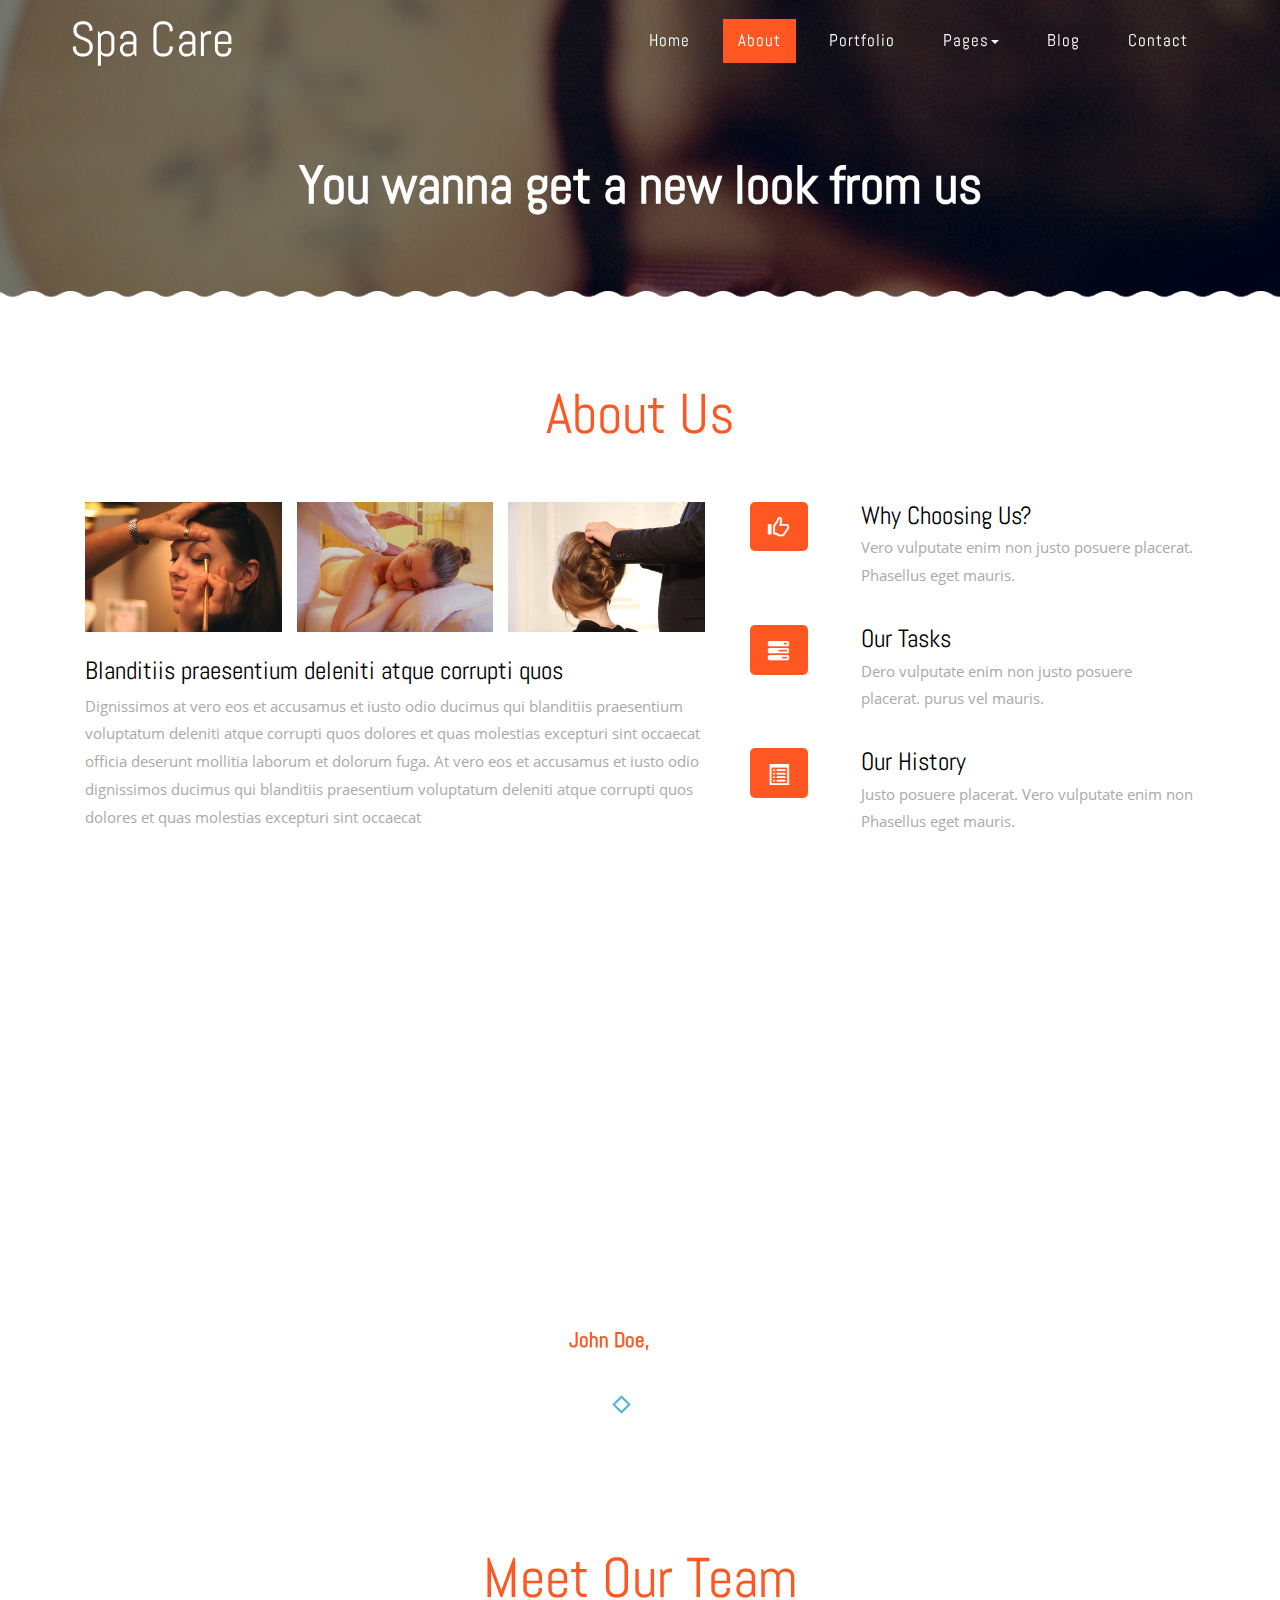
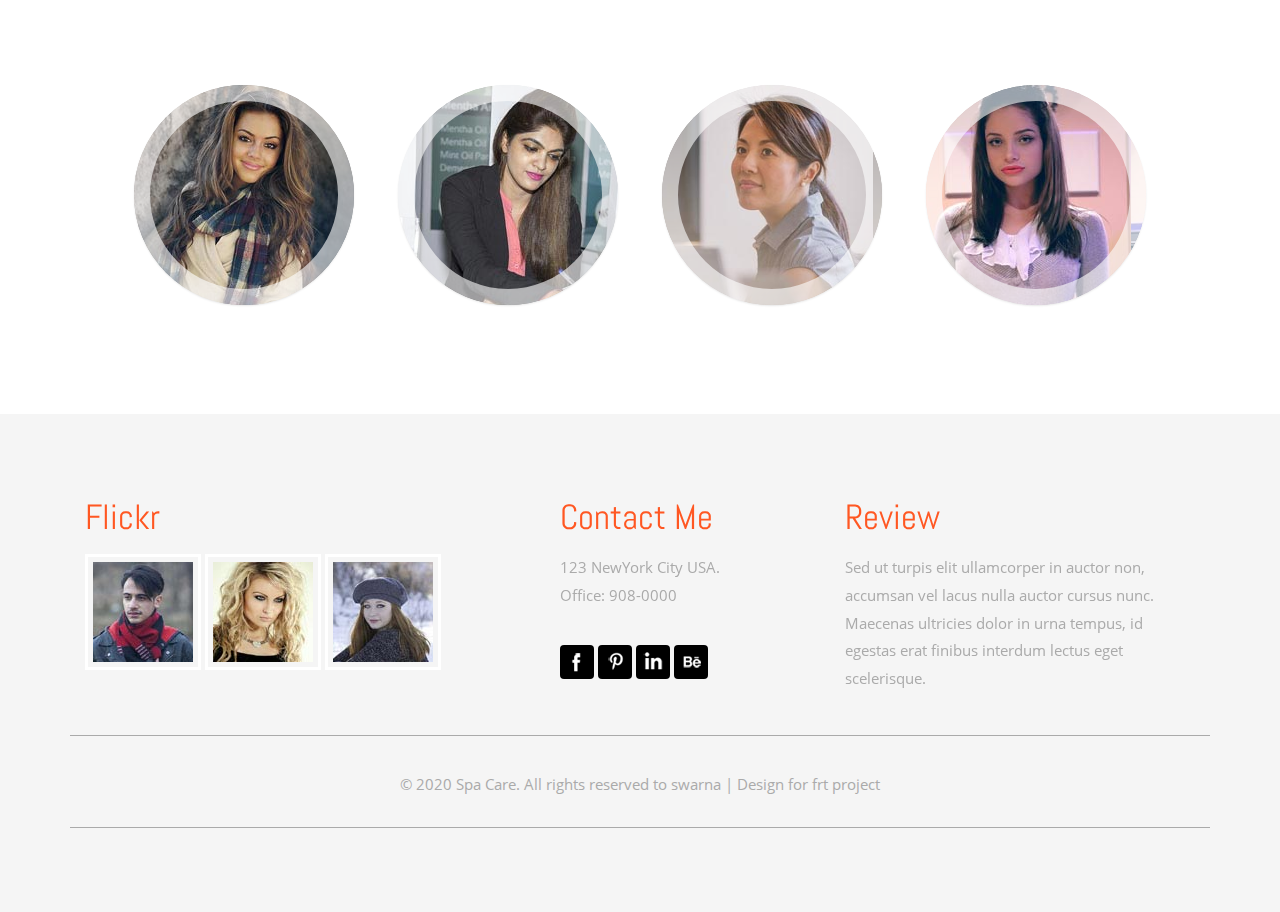
==== commit 7e9dc342: "Add files via upload" ====
--- a/about.html
+++ b/about.html
@@ -1,841 +1,282 @@
 
-<!DOCTYPE HTML>
-<html lang="zxx">
-
+<!DOCTYPE html>
+<html lang="en">
 <head>
-    <title>Natural Spa Spa Category Flat Bootstrap Responsive Website Template | About :: w3layouts</title>
-    <meta name="viewport" content="width=device-width, initial-scale=1">
-    <meta charset="utf-8">
-    <meta name="keywords" content="Natural Spa Responsive web template, Bootstrap Web Templates, Flat Web Templates, Android Compatible web template, 
-SmartPhone Compatible web template, free WebDesigns for Nokia, Samsung, LG, SonyEricsson, Motorola web design" />
-    <script>
-        addEventListener("load", function () {
-            setTimeout(hideURLbar, 0);
-        }, false);
-
-        function hideURLbar() {
-            window.scrollTo(0, 1);
-        }
-    </script>
-    <link href="css/bootstrap.css" rel='stylesheet' type='text/css' />
-    <link href="css/style.css" rel='stylesheet' type='text/css' />
-    <!-- gallery -->
-    <link rel="stylesheet" href="css/smoothbox.css" type='text/css' media="all" />
-    <!-- fontawesome -->
-    <link href="css/fontawesome-all.css" rel="stylesheet">
-    <!-- online fonts -->
-    <link href="//fonts.googleapis.com/css?family=Philosopher:400,400i,700,700i" rel="stylesheet">
-    <link href="//fonts.googleapis.com/css?family=Markazi+Text:400,500,600,700" rel="stylesheet">
-
+<title>Spa Care a Beauty and Spa Category Flat bootstrap Responsive website Template | About :: w3layouts</title>
+<meta name="viewport" content="width=device-width, initial-scale=1">
+<meta http-equiv="Content-Type" content="text/html; charset=utf-8" />
+<meta name="keywords" content="Spa Care Responsive web template, Bootstrap Web Templates, Flat Web Templates, Android Compatible web template, 
+	Smart phone Compatible web template, free web designs for Nokia, Samsung, LG, SonyEricsson, Motorola web design" />
+<script type="application/x-javascript"> addEventListener("load", function() { setTimeout(hideURLbar, 0); }, false); function hideURLbar(){ window.scrollTo(0,1); } </script>
+<!-- Custom Theme files -->
+<link href="css/bootstrap.css" type="text/css" rel="stylesheet" media="all">
+<link href="css/style.css" type="text/css" rel="stylesheet" media="all">
+<link rel="stylesheet" href="css/prettySticky.css" type="text/css">
+<link rel="stylesheet" href="css/flexslider.css" type="text/css" media="screen" />
+<link href="css/font-awesome.css" rel="stylesheet"> 
+<!-- //Custom Theme files -->
+<!-- js -->
+<script src="js/jquery-1.11.1.min.js"></script> 
+<!-- //js --> 
 </head>
-
-<body id="page-top" data-spy="scroll" data-target=".navbar-fixed-top">
-    <div id="home">
-        <!-- inner banner -->
-        <div class="inner-banner">
-            <!-- header -->
-            <nav class="navbar fixed-top navbar-expand-lg navbar-light navbar-fixed-top">
-                <div class="container">
-                    <h1>
-                        <a class="navbar-brand text-white" href="index.html">
-                            NS
-                        </a>
-                    </h1>
-                    <button class="navbar-toggler" type="button" data-toggle="collapse" data-target="#navbarSupportedContent" aria-controls="navbarSupportedContent"
-                        aria-expanded="false" aria-label="Toggle navigation">
-                        <span class="navbar-toggler-icon"></span>
-                    </button>
-                    <div class="collapse navbar-collapse" id="navbarSupportedContent">
-                        <ul class="navbar-nav ml-lg-auto text-center align-items-center">
-                            <li class="nav-item  mr-lg-3 mt-lg-0 mt-3">
-                                <a class="nav-link" href="index.html">Home
-                                    <span class="sr-only">(current)</span>
-                                </a>
-                            </li>
-                            <li class="nav-item active mr-lg-3 mt-lg-0 mt-3">
-                                <a class="nav-link" href="about.html">about</a>
-                            </li>
-                            <li class="nav-item dropdown mr-lg-3 mt-lg-0 mt-3">
-                                <a class="nav-link dropdown-toggle" href="#" id="navbarDropdown" role="button" data-toggle="dropdown" aria-haspopup="true"
-                                    aria-expanded="false">
-                                    Dropdown
-                                </a>
-                                <div class="dropdown-menu" aria-labelledby="navbarDropdown">
-                                    <a class="dropdown-item" href="services.html">Services</a>
-                                    <a class="dropdown-item" href="gallery.html">Gallery</a>
-                                    <div class="dropdown-divider"></div>
-                                    <a class="dropdown-item" href="single.html">single page</a>
-
-                                </div>
-                            </li>
-                            <li class="nav-item mr-lg-3 mt-lg-0 mt-3">
-                                <a class="nav-link" href="contact.html">contact</a>
-                            </li>
-                            <li class="nav-item  position-relative">
-                                <a href="#menu" id="toggle">
-                                    <span></span>
-                                </a>
-                                <div id="menu">
-                                    <ul>
-
-                                        <li class="nav-item">
-                                            <a href="typo.html" class="nav-link text-dark">Typography</a>
-                                        </li>
-                                        <li class="nav-item">
-                                            <a href="error.html" class="nav-link text-dark">404</a>
-                                        </li>
-                                    </ul>
-                                </div>
-                            </li>
-                        </ul>
-                    </div>
-                </div>
-
-                <!-- /.container -->
-            </nav>
-            <!-- //header -->
-        </div>
-        <!-- //inner banner -->
-        <!-- breadcrumbs -->
-        <nav aria-label="breadcrumb">
-            <ol class="breadcrumb">
-                <li class="breadcrumb-item">
-                    <a href="index.html">Home</a>
-                </li>
-                <li class="breadcrumb-item active" aria-current="page">About Us</li>
-            </ol>
-        </nav>
-        <!-- //breadcrumbs -->
-        <!-- banner bottom -->
-        <section class="w3ls-bnrbtm pt-sm-5 pt-3" id="w3layouts_bnrbtm">
-            <div class="container pt-md-5">
-                <div class="row pt-lg-5">
-                    <div class="col-lg-5  bb-left">
-                        <h3 class="agile-title">About
-                            <span>NS</span>
-                            <br> spa and theraphy center
-                            <span class="title-pos">about us</span>
-                        </h3>
-                    </div>
-                    <div class="col-lg-7 mt-lg-0 mt-3 px-lg-5">
-                        <p>Donec consequat sapien ut leo cursus rhoncus. Nullam dui mi, vulputate ac metus at, semper varius
-                            orci. Nulla accumsan ac elit in congue. Class aptent taciti sociosqu ad litora torquent per conubia
-                            nostra, per inceptos Class aptent taciti sociosqu ad litora torquent p himenaeos.</p>
-                        <p class="mt-3">Donec consequat sapien ut leo cursus rhoncus. Nullam dui mi, vulputate ac metus at, semper varius
-                            orci. Nulla accumsan ac elit in congue. Class aptent taciti sociosqu ad litora torquent per conubia
-                            nostra, per inceptos Class aptent taciti sociosqu ad litora torquent p himenaeos.</p>
-                    </div>
-                </div>
-                <div class="text-center">
-                    <img src="images/about.png" alt="about" class="img-fluid mx-auto" />
-                </div>
-            </div>
-        </section>
-        <!-- //banner bottom -->
-        <!-- services -->
-        <div class="agileits-services py-md-5 py-sm-5 py-4" id="services">
-            <div class="container py-lg-5">
-                <div class="wthree-title pb-sm-5 pb-3">
-                    <h3 class="agile-title">
-                        <span>o</span>ur
-                        <span>s</span>ervices
-                        <br> spa and theraphy center
-                        <span class="title-pos">we provide</span>
-                    </h3>
-                </div>
-                <div class="agileits-services-row row py-lg-5 text-center">
-                    <div class="col-lg-3 col-md-6">
-                        <div class="agileits-services-grids">
-                            <i class="fab fa-uniregistry"></i>
-                            <h4>Service 1
-                            </h4>
-                            <span></span>
-                            <p>Itaque earum rerum hic tenetur asap iente delectus rulla accumsan.</p>
-                            <a href="services.html" class="service-btn">read more</a>
-                        </div>
-                    </div>
-                    <div class="col-lg-3 col-md-6">
-                        <div class="agileits-services-grids mt-lg-0 mt-md-0 mt-5">
-                            <i class="fab fa-jenkins"></i>
-                            <h4>Service 2
-                            </h4>
-                            <span></span>
-                            <p>Itaque earum rerum hic tenetur asap iente delectus rulla accumsan.</p>
-                            <a href="services.html" class="service-btn">read more</a>
-                        </div>
-                    </div>
-                    <div class="col-lg-3 col-md-6">
-                        <div class="agileits-services-grids mt-lg-0 mt-5">
-                            <i class="fab fa-schlix"></i>
-                            <h4>Service 3
-                            </h4>
-                            <span></span>
-                            <p>Itaque earum rerum hic tenetur asap iente delectus rulla accumsan.</p>
-                            <a href="services.html" class="service-btn">read more</a>
-                        </div>
-                    </div>
-                    <div class="col-lg-3 col-md-6  mt-lg-0 mt-5">
-                        <div class="agileits-services-grids">
-                            <i class="fab fa-uniregistry"></i>
-                            <h4>Service 4
-                            </h4>
-                            <span></span>
-                            <p>Itaque earum rerum hic tenetur asap iente delectus rulla accumsan.</p>
-                            <a href="services.html" class="service-btn">read more</a>
-                        </div>
-                    </div>
-                </div>
-            </div>
-        </div>
-        <!-- //services -->
-        <!-- gallery -->
-        <div class="agileits-services py-5" id="gallery">
-            <div class="container py-lg-5">
-                <section class="agile_gallery">
-                    <div class="container">
-                        <div class="row">
-                            <div class="col-md-6 gallery-left-grid">
-                                <h3 class="agile-title pb-5">
-                                    <span>o</span>ur
-                                    <span>g</span>allery
-                                    <br> spa and theraphy center
-                                    <span class="title-pos">we provide</span>
-                                </h3>
-                                <div class="agileits_w3layouts_gallery_grid1 w3layouts_gallery_grid1 hover14">
-                                    <div class="w3_agile_gallery_effect">
-                                        <a href="images/g1.jpg" class="sb" title="quis nostrud exercitation ullamco laboris quis autem vel eum iure reprehenderit qui in ea voluptate velit esse quam nihil molestiae consequatur, vel illum qui dolorem eum">
-                                            <figure>
-                                                <img src="images/g1.jpg" alt=" " class="img-fluid" />
-                                            </figure>
-                                        </a>
-                                    </div>
-                                </div>
-                                <div class="float-right">
-                                    <a href="gallery.html" class="btn text-uppercase font-weight-bold">view all</a>
-                                </div>
-                            </div>
-                            <div class="col-md-6">
-                                <div class="agileits_w3layouts_gallery_grid1 hover14">
-                                    <div class="w3_agile_gallery_effect">
-                                        <a href="images/g3.jpg" class="sb" title="quis nostrud exercitation ullamco laboris quis autem vel eum iure reprehenderit qui in ea voluptate velit esse quam nihil molestiae consequatur, vel illum qui dolorem eum">
-                                            <figure>
-                                                <img src="images/g3.jpg" alt=" " class="img-fluid" />
-                                            </figure>
-                                        </a>
-                                    </div>
-                                </div>
-                                <div class="agileits_w3layouts_gallery_grid1 hover14">
-                                    <div class="w3_agile_gallery_effect">
-                                        <a href="images/g4.jpg" class="sb" title="quis nostrud exercitation ullamco laboris quis autem vel eum iure reprehenderit qui in ea voluptate velit esse quam nihil molestiae consequatur, vel illum qui dolorem eum">
-                                            <figure>
-                                                <img src="images/g4.jpg" alt=" " class="img-fluid" />
-                                            </figure>
-                                        </a>
-                                    </div>
-                                </div>
-
-                            </div>
-                        </div>
-                    </div>
-                </section>
-            </div>
-        </div>
-        <!-- //gallery -->
-        <!-- testimonials-->
-        <div class="testimonials">
-            <div class="container">
-                <div class="banner-text text-center">
-                    <div class="callbacks_container">
-                        <ul class="rslides" id="slider3">
-                            <li>
-                                <div class="testi-agile">
-                                    <img src="images/ts1.jpg" alt="" class="img-fluid rounded-circle" />
-                                    <h4>john arim</h4>
-                                    <p>
-                                        <span>"</span>Vivamus magna justo, lacinia eget consectetur sed, convallis at tellus. Nulla
-                                        quis lorem ut libero malesuada feugiat.Nulla quis lorem ut libero malesuada feugiat.
-                                        Donec rutrum congue leo eget malesuada. Lorem ipsum dolor sit amet, consectetur adipiscing
-                                        elit
-                                        <span>"</span>
-                                    </p>
-                                </div>
-                            </li>
-                            <li>
-                                <div class="testi-agile">
-                                    <img src="images/ts2.jpg" alt="" class="img-fluid rounded-circle" />
-                                    <h4>daisy joe</h4>
-                                    <p>
-                                        <span>"</span> Vivamus magna justo, lacinia eget consectetur sed, convallis at tellus.
-                                        Nulla quis lorem ut libero malesuada feugiat.Nulla quis lorem ut libero malesuada
-                                        feugiat. Donec rutrum congue leo eget malesuada. Lorem ipsum dolor sit amet, consectetur
-                                        adipiscing elit.
-                                        <span>"</span>
-                                    </p>
-                                </div>
-                            </li>
-                            <li>
-                                <div class="testi-agile">
-                                    <img src="images/ts3.jpg" alt="" class="img-fluid rounded-circle" />
-                                    <h4>micheal tom</h4>
-                                    <p>
-                                        <span>"</span>Nulla quis lorem ut libero malesuada feugiat. Donec rutrum congue leo eget
-                                        malesuada. Lorem ipsum dolor sit amet, consectetur adipiscing elit. Vivamus magna
-                                        justo, lacinia eget consectetur sed, convallis at tellus. Nulla quis lorem ut libero
-                                        malesuada feugiat.
-                                        <span>"</span>
-                                    </p>
-                                </div>
-                            </li>
-                        </ul>
-                    </div>
-                </div>
-            </div>
-        </div>
-        <!-- //testimonials -->
-        <!--  team -->
-        <section class="wthree-row  features-agile" id="features">
-            <div class="layer_features py-5">
-                <div class="container py-lg-5">
-                    <div class="row">
-                        <div class="col-lg-6">
-                            <div class="wthree-title pb-sm-5 pb-3">
-                                <h3 class="agile-title">
-                                    <span>o</span>ur
-                                    <span>t</span>eam
-                                    <br> spa and theraphy center
-                                    <span class="title-pos">experts</span>
-                                </h3>
-                                <p class="mt-sm-5 mt-3">
-                                    Donec consequat sapien ut leo cursus rhoncus. Nullam dui mi, vulputate ac metus at, semper varius orci. Nulla accumsan ac
-                                    elit in congue. Class aptent taciti sociosqu ad litora torquent per conubia nostra, per
-                                    inceptos Class aptent taciti sociosqu ad litora torquent p himenaeos.
-                                </p>
-                            </div>
-                        </div>
-                        <div class="col-lg-6 w3_features_grids w3_features_grids">
-                            <div class="features-slide pt-lg-5">
-                                <div id="owl-demo" class="owl-carousel pb-lg-5">
-                                    <div class="item-owl text-center">
-                                        <div class="row team-owl-slider">
-                                            <div class="col-6">
-                                                <div class="our-team active">
-                                                    <div class="pic">
-                                                        <img src="images/t2.jpg" alt="team member" class="img-fluid">
-                                                    </div>
-                                                    <div class="content">
-                                                        <h3 class="title">Kelli Smith</h3>
-                                                        <span class="post">Chairman</span>
-                                                        <ul class="social">
-                                                            <li>
-                                                                <a href="#" class="fab fa-facebook-f"></a>
-                                                            </li>
-                                                            <li>
-                                                                <a href="#" class="fab fa-twitter"></a>
-                                                            </li>
-                                                            <li>
-                                                                <a href="#" class="fab fa-linkedin"></a>
-                                                            </li>
-                                                        </ul>
-                                                    </div>
-                                                </div>
-                                            </div>
-                                            <div class="col-6">
-                                                <div class="our-team">
-                                                    <div class="pic">
-                                                        <img src="images/t4.jpg" alt="team member" class="img-fluid">
-                                                    </div>
-                                                    <div class="content">
-                                                        <h3 class="title">Kelli Smith</h3>
-                                                        <span class="post">Chairman</span>
-                                                        <ul class="social">
-                                                            <li>
-                                                                <a href="#" class="fab fa-facebook-f"></a>
-                                                            </li>
-                                                            <li>
-                                                                <a href="#" class="fab fa-twitter"></a>
-                                                            </li>
-                                                            <li>
-                                                                <a href="#" class="fab fa-linkedin"></a>
-                                                            </li>
-                                                        </ul>
-                                                    </div>
-                                                </div>
-                                            </div>
-                                        </div>
-                                    </div>
-                                    <div class="item-owl text-center">
-                                        <div class="row team-owl-slider">
-                                            <div class="col-6">
-                                                <div class="item-owl">
-                                                    <div class="our-team">
-                                                        <div class="pic">
-                                                            <img src="images/t1.jpg" alt="team member" class="img-fluid">
-                                                        </div>
-                                                        <div class="content">
-                                                            <h3 class="title">Kelli Smith</h3>
-                                                            <span class="post">Chairman</span>
-                                                            <ul class="social">
-                                                                <li>
-                                                                    <a href="#" class="fab fa-facebook-f"></a>
-                                                                </li>
-                                                                <li>
-                                                                    <a href="#" class="fab fa-twitter"></a>
-                                                                </li>
-                                                                <li>
-                                                                    <a href="#" class="fab fa-linkedin"></a>
-                                                                </li>
-                                                            </ul>
-                                                        </div>
-                                                    </div>
-                                                </div>
-                                            </div>
-                                            <div class="col-6">
-                                                <div class="item-owl">
-                                                    <div class="our-team">
-                                                        <div class="pic">
-                                                            <img src="images/t3.jpg" alt="team member" class="img-fluid">
-                                                        </div>
-                                                        <div class="content">
-                                                            <h3 class="title">Kelli Smith</h3>
-                                                            <span class="post">Chairman</span>
-                                                            <ul class="social">
-                                                                <li>
-                                                                    <a href="#" class="fab fa-facebook-f"></a>
-                                                                </li>
-                                                                <li>
-                                                                    <a href="#" class="fab fa-twitter"></a>
-                                                                </li>
-                                                                <li>
-                                                                    <a href="#" class="fab fa-linkedin"></a>
-                                                                </li>
-                                                            </ul>
-                                                        </div>
-                                                    </div>
-                                                </div>
-                                            </div>
-                                        </div>
-                                    </div>
-                                </div>
-                            </div>
-                        </div>
-                    </div>
-                    <div class="progress_agile mx-auto mt-5">
-                        <div class="row">
-                            <div class="col-md-6">
-                                <div class="progress-outer my-4">
-                                    <h6 class="text-capitalize pb-3">economic growth</h6>
-                                    <div class="progress">
-                                        <div class="progress-bar progress-bar-info progress-bar-striped active" style="width:90%;"></div>
-                                        <div class="progress-value">90%</div>
-                                    </div>
-                                </div>
-                            </div>
-                            <div class="col-md-6">
-                                <div class="progress-outer  my-4">
-                                    <h6 class="text-capitalize pb-3">skills</h6>
-                                    <div class="progress">
-                                        <div class="progress-bar progress-bar-warning progress-bar-striped active" style="width:80%;"></div>
-                                        <div class="progress-value">80%</div>
-                                    </div>
-                                </div>
-                            </div>
-                        </div>
-                        <div class="row">
-                            <div class="col-md-6 my-4">
-                                <div class="progress-outer">
-                                    <h6 class="text-capitalize pb-3">projects</h6>
-                                    <div class="progress">
-                                        <div class="progress-bar progress-bar-success progress-bar-striped active" style="width:70%;"></div>
-                                        <div class="progress-value">70%</div>
-                                    </div>
-                                </div>
-                            </div>
-                            <div class="col-md-6 my-4">
-                                <div class="progress-outer">
-                                    <h6 class="text-capitalize pb-3">skills</h6>
-                                    <div class="progress">
-                                        <div class="progress-bar progress-bar-warning progress-bar-striped active" style="width:80%;"></div>
-                                        <div class="progress-value">80%</div>
-                                    </div>
-                                </div>
-                            </div>
-                        </div>
-                    </div>
-                </div>
-            </div>
-        </section>
-        <!-- //team -->
-        <!-- blog -->
-        <section class="blog_w3ls py-lg-5">
-            <div class="container">
-                <div class="row py-5">
-                    <div class="col-lg-4">
-                        <div class="wthree-title">
-                            <h3 class="agile-title text-white">
-                                <span>o</span>ur
-                                <span>B</span>log
-                                <br> spa and theraphy center
-                                <span class="title-pos text-white">blog</span>
-                            </h3>
-                            <p class="my-lg-5 mt-3 mb-5">
-                                Donec consequat sapien ut leo cursus rhoncus. Nullam dui mi, vulputate ac metus at, semper varius orci. Nulla accumsan ac
-                                elit in congue.
-                            </p>
-                        </div>
-                    </div>
-                    <!-- //blog grid -->
-                    <!-- blog grid -->
-                    <div class="col-lg-4 col-md-6">
-                        <div class="card">
-                            <div class="card-header m-0">
-                                <h5 class="blog-title card-title m-0">
-                                    <a href="single.html">Cras ultricies ligula sed.</a>
-                                </h5>
-                            </div>
-                            <div class="card-body">
-                                <p>Proin eget tortor risus. Curabitur aliquet quam id dui posuere blandit. Vivamus magna justo,
-                                    lacinia eget consectetur sed, convallis at tellus. Vestibulum ac diam sit.</p>
-                                <a href="single.html" class="service-btn">Read more</a>
-                            </div>
-                            <div class="card-footer blog_w3icon border-top pt-2 mt-3 d-flex justify-content-between">
-                                <small>
-                                    <b>By: Loremipsum</b>
-                                </small>
-                                <span>
-                                    May 21,2018
-                                </span>
-                            </div>
-                        </div>
-                    </div>
-                    <!-- //blog grid -->
-                    <!-- blog grid -->
-                    <div class="col-lg-4 col-md-6 mt-md-0 mt-5">
-                        <div class="card">
-                            <div class="card-header">
-                                <h5 class="blog-title card-title m-0">
-                                    <a href="single.html">Cras ultricies ligula sed.</a>
-                                </h5>
-                            </div>
-                            <div class="card-body">
-                                <p>Proin eget tortor risus. Curabitur aliquet quam id dui posuere blandit. Vivamus magna justo,
-                                    lacinia eget consectetur sed, convallis at tellus. Vestibulum ac diam sit.</p>
-                                <a href="single.html" class="service-btn">Read more</a>
-                            </div>
-                            <div class="card-footer blog_w3icon border-top pt-2 mt-3 d-flex justify-content-between">
-                                <small>
-                                    <b>By: Loremipsum</b>
-                                </small>
-                                <span>
-                                    June 21,2018
-                                </span>
-                            </div>
-                        </div>
-                    </div>
-                    <!-- //blog grid -->
-                </div>
-            </div>
-        </section>
-        <!-- //blog -->
-        <!-- branches -->
-        <section class="branches position-relative">
-            <div class="container">
-                <h3 class="agile-title">
-                    <span>o</span>ur
-                    <span>b</span>ranches
-                    <br> spa and theraphy center
-                    <span class="title-pos">glance</span>
-                </h3>
-                <div class="row py-5 branches-position">
-                    <div class="col-lg-3 col-md-6">
-                        <!-- team-img -->
-                        <div class="team-block">
-                            <div class="team-img">
-                                <img src="images/p1.jpg" alt="" class="img-fluid">
-                                <div class="team-content">
-                                    <h4 class="text-white">Branch1</h4>
-                                    <p class="team-meta">-Newyork</p>
-                                </div>
-                                <div class="overlay">
-                                    <div class="text">
-                                        <h4 class="text-white">Natural Spa</h4>
-                                        <p class="team-meta">- (Head Office)</p>
-                                        <p class="mt-3">
-                                            90 Street
-                                            <br> convallis building
-                                            <br> pellentesque City,
-                                            <br>State 34789.
-                                        </p>
-                                    </div>
-                                </div>
-                            </div>
-                        </div>
-                    </div>
-                    <!-- /.team-img -->
-                    <div class="col-lg-3 col-md-6">
-                        <!-- team-img -->
-                        <div class="team-block">
-                            <div class="team-img">
-                                <img src="images/p2.jpg" alt="" class="img-fluid">
-                                <div class="team-content">
-                                    <h4 class="text-white">Branch2</h4>
-                                    <p class="team-meta">-Paris</p>
-                                </div>
-                                <div class="overlay">
-                                    <div class="text">
-                                        <h4 class="text-white">Natural Spa</h4>
-                                        <p class="team-meta">- Branch 2</p>
-                                        <p class="mt-3">
-                                            90 Street
-                                            <br> convallis building
-                                            <br> pellentesque City,
-                                            <br>State 34789.
-                                        </p>
-                                    </div>
-                                </div>
-                            </div>
-                        </div>
-                    </div>
-                    <!-- /.team-img -->
-                    <div class="col-lg-3 col-md-6">
-                        <!-- team-img -->
-                        <div class="team-block">
-                            <div class="team-img">
-                                <img src="images/p3.jpg" alt="" class="img-fluid">
-                                <div class="team-content">
-                                    <h4 class="text-white">Branch 3</h4>
-                                    <p class="team-meta">-Australia</p>
-                                </div>
-                                <div class="overlay">
-                                    <div class="text">
-                                        <h4 class="text-white">Natural Spa</h4>
-                                        <p class="team-meta">- Australia</p>
-                                        <p class="mt-3">
-                                            90 Street
-                                            <br> convallis building
-                                            <br> pellentesque City,
-                                            <br>State 34789.
-                                        </p>
-                                    </div>
-                                </div>
-                            </div>
-                        </div>
-                    </div>
-                    <!-- /.team-img -->
-                    <div class="col-lg-3 col-md-6">
-                        <!-- team-img -->
-                        <div class="team-block">
-                            <div class="team-img">
-                                <img src="images/p4.jpg" alt="" class="img-fluid">
-                                <div class="team-content">
-                                    <h4 class="text-white">Branch 4</h4>
-                                    <p class="team-meta">-Italy</p>
-                                </div>
-                                <div class="overlay">
-                                    <div class="text">
-                                        <h4 class="text-white">Natural Spa</h4>
-                                        <p class="team-meta">- Italy</p>
-                                        <p class="mt-3">
-                                            90 Street
-                                            <br> convallis building
-                                            <br> pellentesque City,
-                                            <br>State 34789.
-                                        </p>
-                                    </div>
-                                </div>
-                            </div>
-                        </div>
-                    </div>
-                </div>
-            </div>
-        </section>
-        <!-- //branches -->
-        <!-- footer -->
-        <footer class="py-5 position-relative">
-            <div class="container">
-                <div class="footer-bottom row">
-                    <!-- footer grid1 -->
-                    <div class="col-lg-4 col-sm-6 footv3-left">
-                        <!-- fixed social icons -->
-                        <div id="fixed-social">
-                            <h3 class="mb-4">Follow us on</h3>
-                            <div>
-                                <a href="#" class="fixed-facebook mb-2 rounded" target="_blank">
-                                    <i class="fab fa-facebook-f"></i>
-                                    <span class="rounded-left">Facebook</span>
-                                </a>
-                            </div>
-                            <div>
-                                <a href="#" class="fixed-twitter mb-2 rounded" target="_blank">
-                                    <i class="fab fa-twitter"></i>
-                                    <span class="rounded-left">Twitter</span>
-                                </a>
-                            </div>
-                            <div>
-                                <a href="#" class="fixed-gplus mb-2 rounded" target="_blank">
-                                    <i class="fab fa-google-plus-g"></i>
-                                    <span class="rounded-left">Google+</span>
-                                </a>
-                            </div>
-                            <div>
-                                <a href="#" class="fixed-linkedin mb-2 rounded" target="_blank">
-                                    <i class="fab fa-linkedin-in"></i>
-                                    <span class="rounded-left">LinkedIn</span>
-                                </a>
-                            </div>
-                        </div>
-                        <!-- //fixed social icons -->
-
-                    </div>
-                    <!-- //footer grid1 -->
-                    <!-- footer grid3 -->
-                    <div class="col-lg-4  col-sm-6 footv3-left my-sm-0 my-4">
-                        <h3 class="mb-4">Links</h3>
-                        <ul class="list-agileits">
-                            <li>
-                                <a href="index.html">
-                                    Home
-                                </a>
-                            </li>
-                            <li class="my-3">
-                                <a href="about.html">
-                                    About Us
-                                </a>
-                            </li>
-                            <li class="mb-3">
-                                <a href="services.html">
-                                    Services
-                                </a>
-                            </li>
-                            <li>
-                                <a href="contact.html">
-                                    Contact Us
-                                </a>
-                            </li>
-                        </ul>
-                    </div>
-                    <!-- //footer grid3 -->
-                    <!-- footer grid4  -->
-                    <div class="col-lg-4  footv3-left my-lg-0 mt-4">
-                        <h3 class="mb-4">subscribe to newsletter</h3>
-                        <form action="#" method="post">
-                            <div class="form-group">
-                                <input type="email" class="form-control  bg-dark border-0" id="email" placeholder="Enter email" name="email" required>
-                            </div>
-                            <div class="form-group">
-                                <input type="Submit" class="form-control  border-0" id="sub" value="submit" name="sub">
-                            </div>
-                        </form>
-                    </div>
-                    <!-- //footer grid4 -->
-                </div>
-            </div>
-            <!-- //footer container -->
-        </footer>
-        <!-- //footer -->
-        <div class="cpy-right text-center  py-3 bg-dark">
-            <p class="text-white">© 2020 Natural Spa. All rights reserved to swarna | Design for frt project</a>
-            </p>
-        </div>
-    </div>
-    <!-- js -->
-    <script src="js/jquery-2.2.3.min.js"></script>
-    <!-- dropdown nav -->
-    <script>
-        $(document).ready(function () {
-            $(".dropdown").hover(
-                function () {
-                    $('.dropdown-menu', this).stop(true, true).slideDown("fast");
-                    $(this).toggleClass('open');
-                },
-                function () {
-                    $('.dropdown-menu', this).stop(true, true).slideUp("fast");
-                    $(this).toggleClass('open');
-                }
-            );
-        });
-    </script>
-    <!--  menu toggle -->
-    <script src="js/menu.js"></script>
-    <!-- gallery  -->
-    <script src="js/smoothbox.jquery2.js"></script>
-    <!-- Scrolling Nav JavaScript -->
-    <script src="js/scrolling-nav.js"></script>
-    <!-- team-->
-    <link href="css/owl.carousel.css" rel="stylesheet">
-    <script src="js/owl.carousel.js"></script>
-    <script>
-        $(document).ready(function () {
-            $("#owl-demo").owlCarousel({
-                items: 1,
-                lazyLoad: true,
-                autoPlay: false,
-                navigation: true,
-                navigationText: true,
-                pagination: true,
-            });
-        });
-    </script>
-    <!-- // team -->
-    <!--  testimonials Responsiveslides -->
-    <script src="js/responsiveslides.min.js"></script>
-    <script>
-        // You can also use "$(window).load(function() {"
-        $(function () {
-            // Slideshow 4
-            $("#slider3").responsiveSlides({
-                auto: false,
-                pager: true,
-                nav: false,
-                speed: 500,
-                namespace: "callbacks",
-                before: function () {
-                    $('.events').append("<li>before event fired.</li>");
-                },
-                after: function () {
-                    $('.events').append("<li>after event fired.</li>");
-                }
-            });
-
-        });
-    </script>
-    <!--  testimonials Responsiveslides -->
-    <!-- counter -->
-    <script src="js/counter.js">
-    </script>
-    <!-- smooth scroll -->
-    <script src="js/SmoothScroll.min.js"></script>
-    <!--/ start-smoth-scrolling -->
-    <script src="js/move-top.js"></script>
-    <script src="js/easing.js"></script>
-    <script>
-        jQuery(document).ready(function ($) {
-            $(".scroll").click(function (event) {
-                event.preventDefault();
-                $('html,body').animate({
-                    scrollTop: $(this.hash).offset().top
-                }, 900);
-            });
-        });
-    </script>
-    <script>
-        $(document).ready(function () {
-            /*
-            						var defaults = {
-            							  containerID: 'toTop', // fading element id
-            							containerHoverID: 'toTopHover', // fading element hover id
-            							scrollSpeed: 1200,
-            							easingType: 'linear' 
-            						 };
-            						*/
-
-            $().UItoTop({
-                easingType: 'easeOutQuart'
-            });
-
-        });
-    </script>
-    <!--// end-smoth-scrolling -->
+<body>
+	<!-- banner -->
+	<div  id="home" class="w3banner about-banner">
+		<div class="banner-info">
+			<!-- navigation -->
+			<div class="top-nav">
+				<nav>
+					<div class="container">
+						<div class="navbar-header logo">
+							<button type="button" class="navbar-toggle collapsed" data-toggle="collapse" data-target="#bs-example-navbar-collapse-1">
+								<span class="sr-only">Toggle navigation</span>
+								<span class="icon-bar"></span>
+								<span class="icon-bar"></span>
+								<span class="icon-bar"></span>
+							</button>
+							<h1><a href="index.html">Spa Care</a></h1>
+						</div>
+						<!-- Collect the nav links, forms, and other content for toggling -->
+						<div class="collapse navbar-collapse" id="bs-example-navbar-collapse-1">
+							<ul class="nav navbar-right">
+								<li><a href="index.html" class="link-kumya"><span data-letters="Home">Home</span></a></li>
+								<li><a href="about.html" class="link-kumya active"><span data-letters="About">About</span></a></li>	
+								<li><a href="portfolio.html" class="link-kumya"><span data-letters="Portfolio">Portfolio</span></a></li>
+								<li><a href="#" class="dropdown-toggle link-kumya" data-toggle="dropdown" role="button" aria-haspopup="true" aria-expanded="false"><span data-letters="Pages">Pages</span><span class="caret"></span></a>
+									<ul class="dropdown-menu"> 
+										<li><a href="icons.html" class="link-kumya"><span data-letters="Icons">Icons</span></a></li>
+										<li><a href="codes.html" class="link-kumya"><span data-letters="Typography">Typography</span></a></li>
+									</ul>
+								</li>  
+								<li><a href="blog.html" class="link-kumya"><span data-letters="Blog">Blog</span></a></li>		
+								<li><a href="contact.html" class="link-kumya"><span data-letters="Contact">Contact</span></a></li>
+							</ul>	
+							<div class="clearfix"> </div>
+						</div>
+					</div>
+				</nav>
+			</div>	
+			<!-- //navigation -->
+			<div class="banner-text">
+				<h2>You wanna get a new look from us</h2>
+			</div>	
+		</div>
+	</div>
+	<!-- //banner -->
+	<!-- about -->
+	<div class="about">
+		<div class="container">
+			<h3 class="wthree-title">About Us</h3>
+			<div class="about-agileinfo">
+				<div class="col-md-7 about-grids">
+					<div class="about-w3layoutsrow">
+						<div class="col-md-4 about-wthreeimgs">
+							<img src="images/g1.jpg" alt="" class="img-responsive zoom-img"/>
+						</div>
+						<div class="col-md-4 about-wthreeimgs">
+							<img src="images/g2.jpg" alt=""  class="img-responsive zoom-img"/>
+						</div>
+						<div class="col-md-4 about-wthreeimgs">
+							<img src="images/g3.jpg" alt=""  class="img-responsive zoom-img"/>
+						</div>
+						<div class="clearfix"> </div>
+					</div>
+					<h4>Blanditiis praesentium deleniti atque corrupti quos </h4>
+					<p>Dignissimos at vero eos et accusamus et iusto odio ducimus qui blanditiis praesentium voluptatum deleniti atque corrupti quos dolores et quas molestias excepturi sint occaecat officia deserunt mollitia laborum et dolorum fuga. At vero eos et accusamus et iusto odio dignissimos ducimus qui blanditiis praesentium voluptatum deleniti atque corrupti quos dolores et quas molestias excepturi sint occaecat </p>		
+				</div>
+				<div class="col-md-5 about-grids">
+					<div class="pince w3-agileits">
+						<div class="pince-left">
+							<span class="glyphicon glyphicon-thumbs-up" aria-hidden="true"></span>
+						</div>
+						<div class="pince-right">
+							<h4>Why Choosing Us? </h4>
+							<p>Vero vulputate enim non justo posuere placerat. Phasellus eget mauris.</p>
+						</div>
+						<div class="clearfix"> </div>
+					</div>
+					<div class="pince">
+						<div class="pince-left">
+							<span class="glyphicon glyphicon-tasks" aria-hidden="true"></span>
+						</div>
+						<div class="pince-right">
+							<h4>Our Tasks</h4>
+							<p>Dero vulputate enim non justo posuere placerat. purus vel mauris.</p>
+						</div>
+						<div class="clearfix"> </div>
+					</div>
+					<div class="pince">
+						<div class="pince-left">
+							<span class="glyphicon glyphicon-list-alt" aria-hidden="true"></span>
+						</div>
+						<div class="pince-right">
+							<h4>Our History</h4>
+							<p>Justo posuere placerat. Vero vulputate enim non  Phasellus eget mauris.</p>
+						</div>
+						<div class="clearfix"> </div>
+					</div>
+				</div>
+				<div class="clearfix"> </div>
+			</div>
+		</div>
+	</div>
+	<!-- //about -->
+	<!-- testimonials -->
+	<div class="testimonials">
+		<div class="container">
+			<h3 class="wthree-title">Testimonials</h3>
+			<section class="slider">
+				<div class="flexslider">
+					<ul class="slides">
+						<li>
+							<div class="testimonials-grid agileinfo">
+								<img src="images/quote.png" alt=" " class="img-responsive" />
+								<p>Lorem ipsum dolor sit amet, consectetur adipiscing elit, 
+									sed do eiusmod tempor incididunt ut labore et dolore magna aliqua.
+									Ut enim ad minim veniam sed do eiusmod.</p>
+								<h5>John Doe,<span> Tempor</span></h5>
+							</div>
+						</li>
+						<li>
+							<div class="testimonials-grid">
+								<img src="images/quote.png" alt=" " class="img-responsive" />
+								<p>Lorem ipsum dolor sit amet, consectetur adipiscing elit, 
+									sed do eiusmod tempor incididunt ut labore et dolore magna aliqua.
+									Ut enim ad minim veniam sed do eiusmod.</p>
+								<h5>Elit semper,<span> Veniam</span></h5>
+							</div>
+						</li>
+						<li>
+							<div class="testimonials-grid">
+								<img src="images/quote.png" alt=" " class="img-responsive" />
+								<p>Lorem ipsum dolor sit amet, consectetur adipiscing elit, 
+									sed do eiusmod tempor incididunt ut labore et dolore magna aliqua.
+									Ut enim ad minim veniam sed do eiusmod.</p>
+								<h5>Daniel Nyari,<span> Enim </span></h5>
+							</div>
+						</li>
+					</ul>
+				</div>
+			</section>
+				<!-- FlexSlider -->
+					<script defer src="js/jquery.flexslider.js"></script>
+					<script type="text/javascript">
+					$(window).load(function(){
+					  $('.flexslider').flexslider({
+						animation: "slide",
+						start: function(slider){
+						  $('body').removeClass('loading');
+						}
+					  });
+					});
+				  </script>
+				<!-- End-slider-script -->
+		</div>
+	</div>
+	<!-- //testimonials -->
+	<!-- team -->
+	<div class="team">
+		<div class="container">
+			<h3 class="wthree-title">Meet Our Team</h3>
+			<div class="team-grids">
+				<section class="main">
+					<ul class="ch-grid">
+						<li>
+							<div class="ch-item ch-img-1">
+								<div class="ch-info">
+									<h3>Spa Manager</h3>
+									<p>by Daniel Nyari</p>
+									<div class="footer-bottom">
+										<a href="#"></a>
+										<a href="#"></a>
+										<a href="#"></a>
+									</div>
+								</div>
+							</div>
+						</li>
+						<li>
+							<div class="ch-item ch-img-2">
+								<div class="ch-info">
+									<h3>Stylist</h3>
+									<p>by Johnathen</p>
+									<div class="footer-bottom">
+										<a href="#"></a>
+										<a href="#"></a>
+										<a href="#"></a>
+									</div>
+								</div>
+							</div>
+						</li>
+						<li>
+							<div class="ch-item ch-img-3">
+								<div class="ch-info">
+									<h3>Manicurist</h3>
+									<p>by Fedrick Paul</p>
+									<div class="footer-bottom">
+										<a href="#"></a>
+										<a href="#"></a>
+										<a href="#"></a>
+									</div>
+								</div>
+							</div>
+						</li>
+						<li>
+							<div class="ch-item ch-img-4">
+								<div class="ch-info">
+									<h3>Specialist</h3>
+									<p>by Stellawil vari</p>
+									<div class="footer-bottom">
+										<a href="#"></a>
+										<a href="#"></a>
+										<a href="#"></a>
+									</div>
+								</div>
+							</div>
+						</li>
+					</ul>
+				</section>
+			</div>
+		</div>
+	</div>
+	<!-- //team -->
+	<!-- footer -->
+	<div class="footer">
+		<div class="container">
+			<div class="col-md-5 ftr-wthree-grids">
+				<h3>Flickr</h3>
+				<a class="footer-img" href="single.html"> <img src="images/f2.jpg" alt=""/></a>
+				<a  class="footer-img" href="single.html"> <img src="images/f1.jpg" alt=""/></a> 
+				<a class="footer-img" href="single.html"> <img src="images/f3.jpg" alt=""/></a>
+			</div> 
+			<div class="col-md-3 ftr-wthree-grids">
+				<h3>Contact Me</h3>
+				<p>123 NewYork City USA.<br>
+					<span>Office: 908-0000</span>
+				</p>
+				<div class="footer-bottom">
+					<a href="#"><span>Facebook</span></a>
+					<a href="#"><span>Pinterest</span></a>
+					<a href="#"><span>LinkedIn </span></a>
+					<a href="#"><span>Behance</span></a>
+				</div>
+			</div> 
+			<div class="col-md-4 ftr-wthree-grids">
+				<h3>Review</h3>
+				<p>Sed ut turpis elit ullamcorper in auctor non, accumsan vel lacus nulla auctor cursus nunc. Maecenas ultricies dolor in urna tempus, id egestas erat finibus  interdum lectus eget scelerisque.</p>
+			</div>
+			<div class="clearfix"> </div>
+			<div class="footer-copy">
+				<p>© 2020 Spa Care. All rights reserved to swarna | Design for frt project</a></p>
+			</div>
+		</div>
+	</div>
+	<!-- //footer -->
+	<!-- script-for prettySticky -->
+	<script src="js/prettySticky.js"></script>
+	<!-- //script-for prettySticky -->
+	<!-- Bootstrap core JavaScript
+    ================================================== -->
+    <!-- Placed at the end of the document so the pages load faster -->
     <script src="js/bootstrap.js"></script>
 </body>
-
 </html>